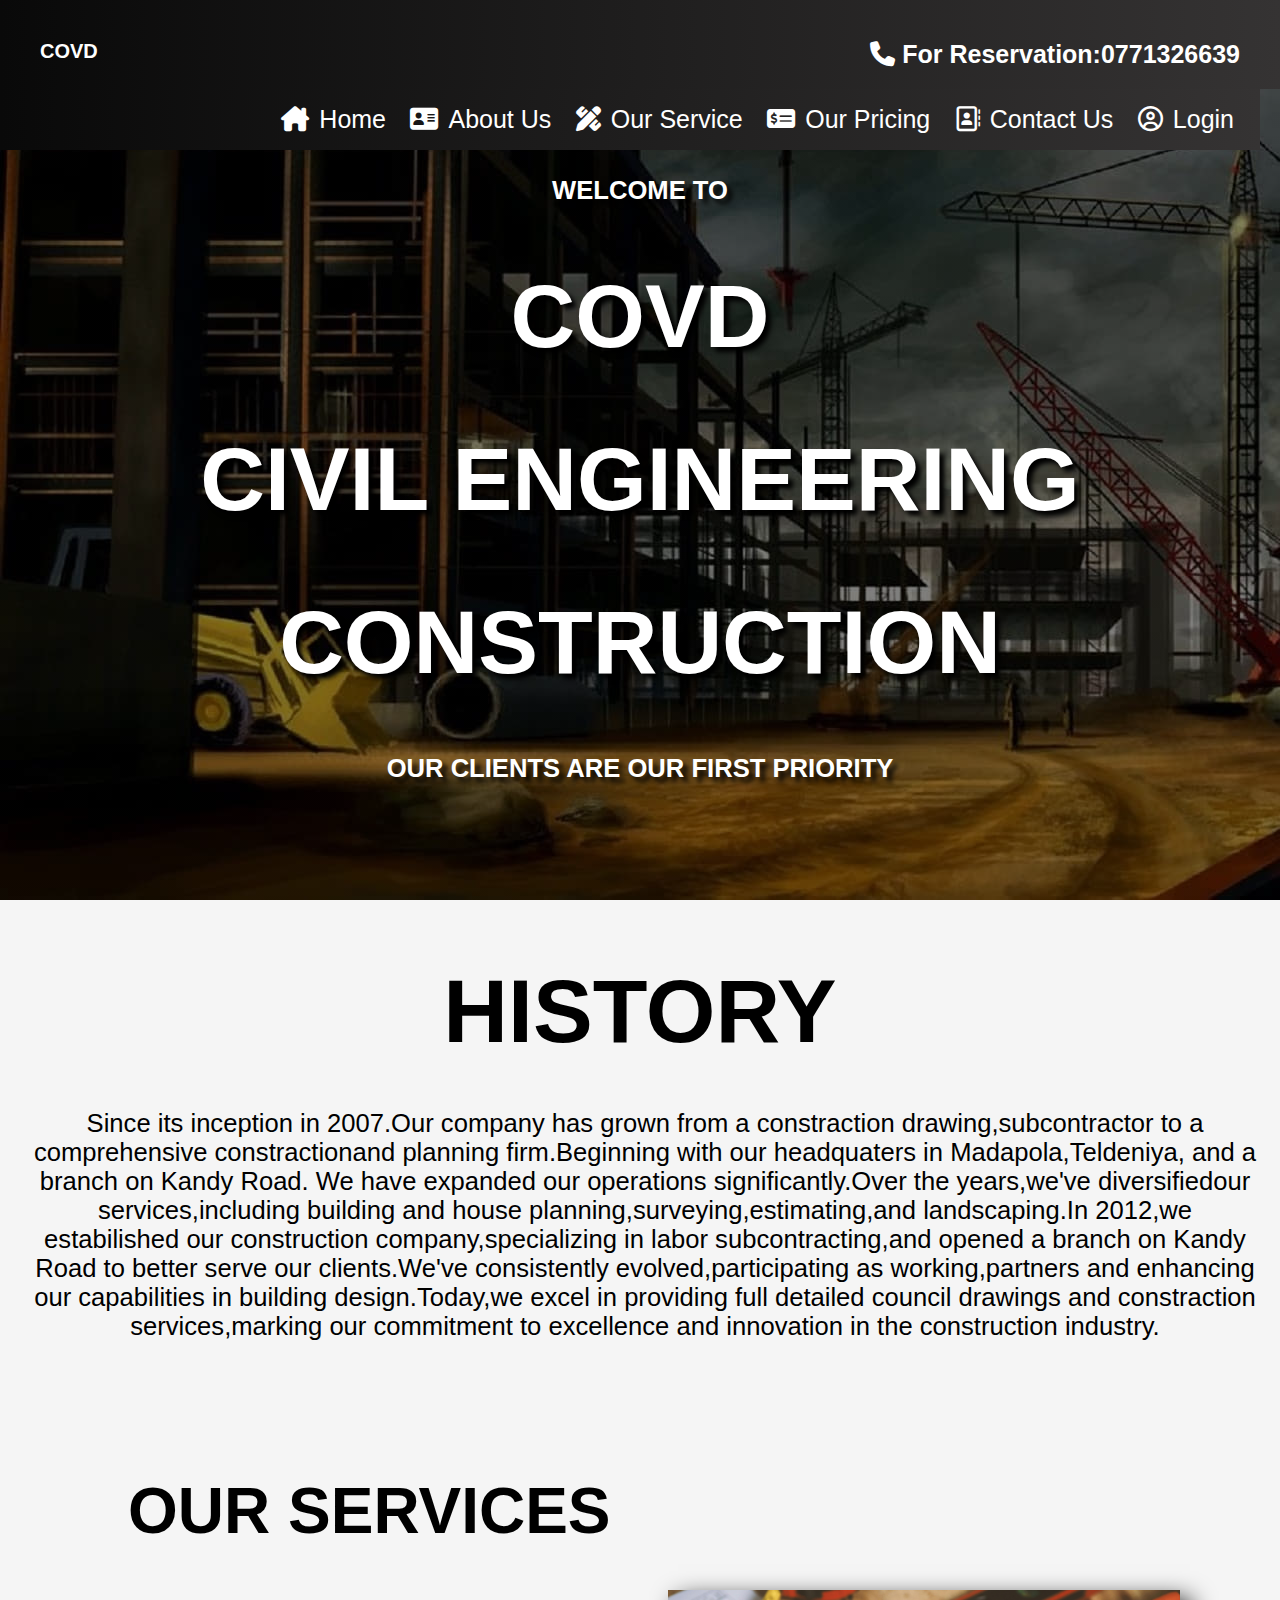
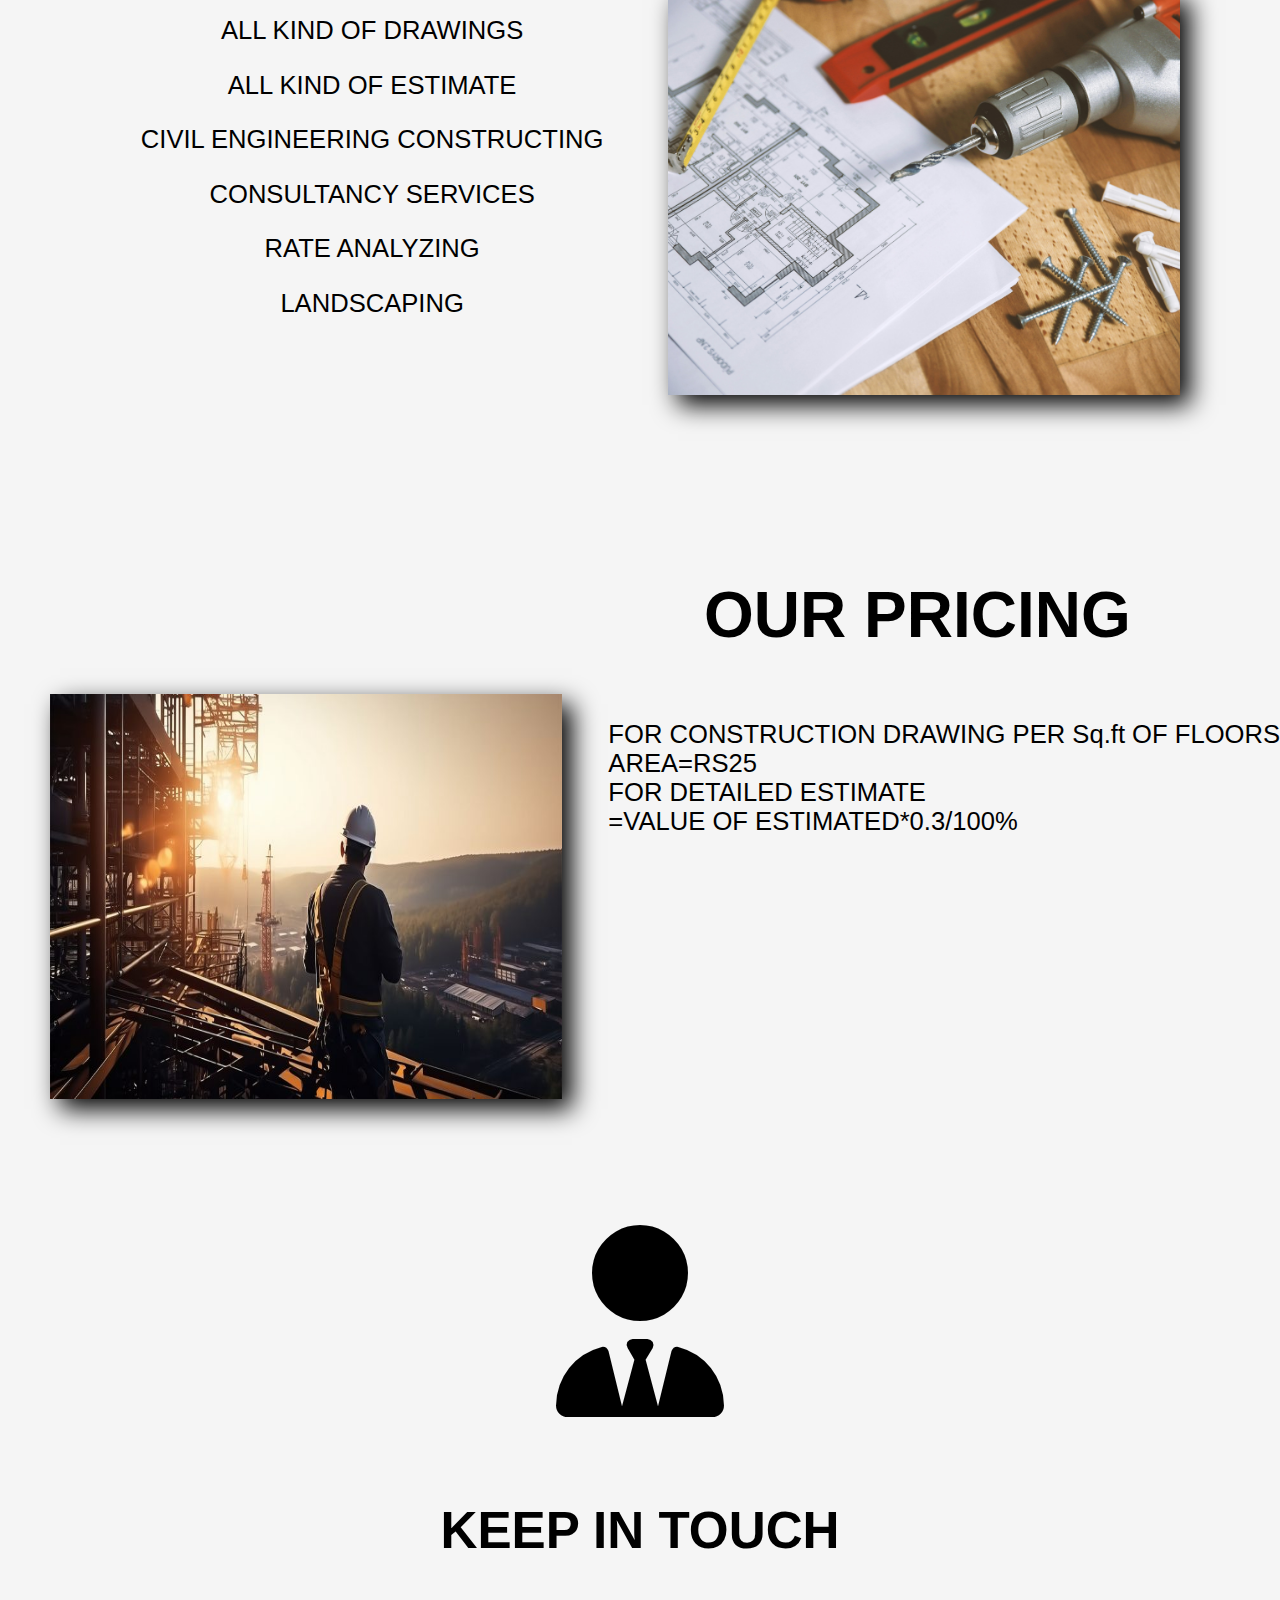
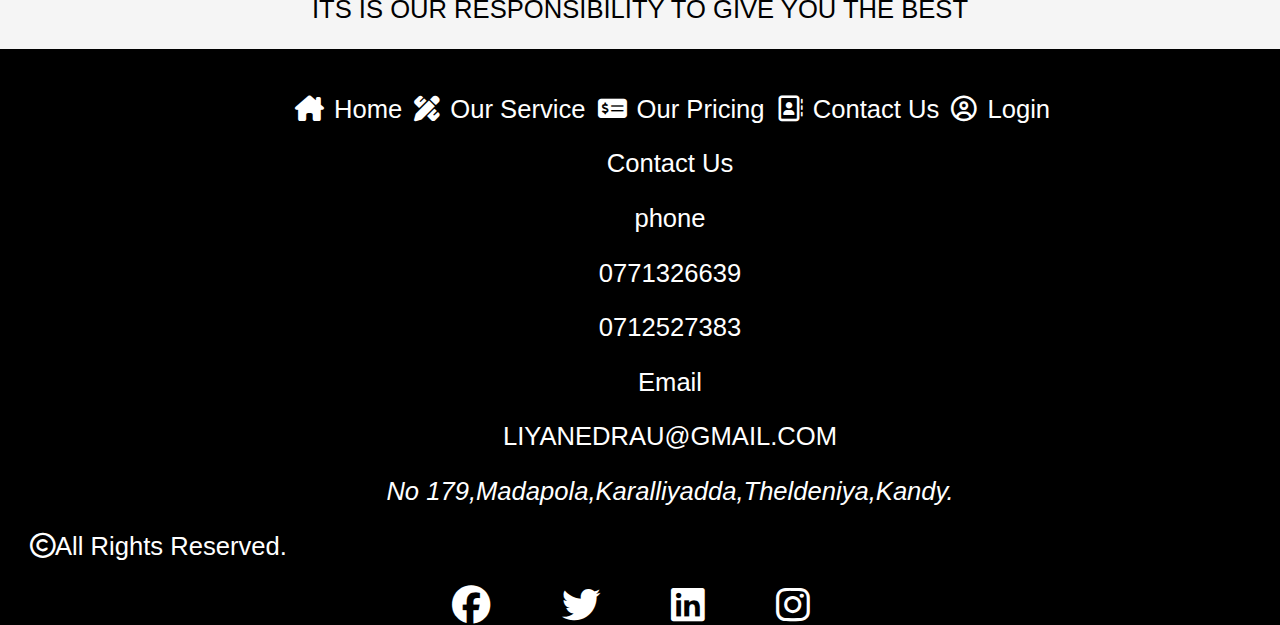
==== Web/index.html @ fdae74a0 "first commit" ====
<!DOCTYPE html>
<html lang="en">
  <head>
    <meta charset="UTF-8" />
    <meta name="viewport" content="width=device-width, initial-scale=1.0" />
    <title>COVD</title>
    <!-- External style sheet link -->
    <link rel="stylesheet" href="style.css" />
    <!-- Icons link import -->
    <link
      rel="stylesheet"
      href="https://cdnjs.cloudflare.com/ajax/libs/font-awesome/6.5.1/css/all.min.css"
    />
  </head>
  <body>
    <div class="landing" id="home">
      <div class="logo">
        <div id="companyname">COVD</div>
        <div id="res">
          <i class="fa-solid fa-phone"></i>
          For Reservation:0771326639
        </div>
      </div>
      <nav id="nav1">
        <a href="#home"><i class="fa-solid fa-house-chimney"></i>Home</a>
        <a href="#historyheading"><i class="fa-solid fa-address-card"></i>About Us</a>
        <a href="#services"><i class="fa-solid fa-pen-ruler"></i>Our Service</a>
        <a href="#price1"><i class="fa-solid fa-money-check-dollar"></i>Our Pricing</a>
        <a href="#contact"><i class="fa-regular fa-address-book"></i>Contact Us</a>
        <a href=""><i class="fa-regular fa-circle-user"></i>Login</a>
      </nav>
      <div class="heading" id="heading">
        <h3 class="heading3">WELCOME TO</h3>
        <h1 class="heading2">COVD</h1>
        <h1 class="heading2">CIVIL ENGINEERING</h1>
        <h1 class="heading2">CONSTRUCTION</h1>
        <h3 class="heading3">OUR CLIENTS ARE OUR FIRST PRIORITY</h3>
      </div>
    </div>
    <div class="body1" id="body1">
      <div id="history">
        <h1 id="historyheading">HISTORY</h1>
        <p id="para1">
          Since its inception in 2007.Our company has grown from a constraction drawing,subcontractor to a comprehensive constractionand planning firm.Beginning with our headquaters in Madapola,Teldeniya, and a branch on Kandy Road. We have expanded our operations significantly.Over the years,we've diversifiedour services,including building and house planning,surveying,estimating,and landscaping.In 2012,we estabilished our construction company,specializing in labor subcontracting,and opened a branch on Kandy Road to better serve our clients.We've consistently evolved,participating as working,partners and enhancing our capabilities in building design.Today,we excel in providing full detailed council drawings and constraction services,marking our commitment to excellence and innovation in the construction industry. 
        </p>
      </div>
      <div id="services" class="services">
        <div id="tag">
          <h1 id="serheading">OUR SERVICES</h1>
          <div id="list">
            <p>ALL KIND OF DRAWINGS</p>
            <p>ALL KIND OF ESTIMATE</p>
            <p>CIVIL ENGINEERING CONSTRUCTING</p>
            <p>CONSULTANCY SERVICES</p>
            <p>RATE ANALYZING</p>
            <p>LANDSCAPING</p>
          </div>
        </div>
        <div class="img"></div>
      </div>
      <div class="price1" id="price1">
        <div id="price">
          <h1 id="prheading">OUR PRICING</h1>
          <p>
            FOR CONSTRUCTION DRAWING PER Sq.ft OF FLOORS <br />AREA=RS25 <br />
            FOR DETAILED ESTIMATE <br />
            =VALUE OF ESTIMATED*0.3/100%
          </p>
        </div>

        <div class="pimg"></div>
      </div>
      <div class="touch" id="touch">
        <p id="ulogo"><i class="fa-solid fa-user-tie"></i></p>
        <h1 id="theading">KEEP IN TOUCH</h1>
        <p>ITS IS OUR RESPONSIBILITY TO GIVE YOU THE BEST</p>
      </div>
    </div>

    <footer class="foot" >
      <div class="fcont" id="contact">
        <p>
          <a href="#home"><i class="fa-solid fa-house-chimney"></i>Home</a>
          <a href="#services"><i class="fa-solid fa-pen-ruler"></i>Our Service</a>
          <a href="#price1"><i class="fa-solid fa-money-check-dollar"></i>Our Pricing</a>
          <a href="#contact"><i class="fa-regular fa-address-book"></i>Contact Us</a>
          <a href=""><i class="fa-regular fa-circle-user"></i>Login</a>
        </p>
        <p>Contact Us</p>
        <p>phone</p>
        <p>0771326639</p>
        <p>0712527383</p>
        <p>Email</p>
        <p>LIYANEDRAU@GMAIL.COM</p>
        <address>No 179,Madapola,Karalliyadda,Theldeniya,Kandy.</address>
      </div>
      <p><i class="fa-regular fa-copyright"></i>All Rights Reserved.</p>
      <div class="social" id="social">
        <a href=""><i class="fa-brands fa-facebook"></i></a>
        <a href=""><i class="fa-brands fa-twitter"></i></a>
        <a href=""><i class="fa-brands fa-linkedin"></i></a>
        <a href=""><i class="fa-brands fa-instagram"></i></a>
      </div>
    </footer>
  </body>
  
</html>
---- Web/style.css ----
:root{
    --whitesmoke:whitesmoke;
    --white:white;
    --black:black;
    --yellow:#FFC54D;
    --green:#53BF9D;
    --red:crimson;
    --gradiant:linear-gradient(to right,rgb(9, 9, 9),rgb(53, 51, 51));
}
html{
    /*scroll the window smoothly to bottom*/
    scroll-behavior: smooth;
}
body{
    
    padding: 0;
    margin: 0;
    border: 0;
    font-family: "Open sans", sans-serif;
    color: var(--black);
    background:var(--whitesmoke);
    overflow-x:hidden ;
}
.logo{
    color: var(--white);
    display: flex;
    flex-wrap: wrap;
    padding: 1em;
    font-size: 20px;
    font-weight: bolder;
    background: var(--gradiant);
}
#res{
    text-align: right;
    font-size: 25px;
    flex:1;
}
#companyname{
    flex:1;
}
.landing nav a{
    text-decoration: none;
    color: var(--white);
    padding: 10px;
    font-size: 25px;
}
.landing{
    background-image: linear-gradient(rgb(0,0,0,0.5),rgb(0,0,0,0.5)),url(Image/construction-background-03659pnre0vs29gf.jpg);
    background-size: cover;
    height: 100vh;
    width: 100vw;
}
#nav1{
    text-align: right;
    background: var(--gradiant);
    padding: 1em;
    margin-right: 20px;
}
#nav1 a i{
    margin-right: 10px;
}
#companyname{
    margin-left: 20px;
    margin-top: 20px;
}
#res{
    margin-right: 20px;
    margin-top: 20px;
}
.landing nav a:hover{
    color: var(--yellow);
}
.heading{
    text-align: center;
    text-shadow: 5px 5px 5px var(--black);
    color:var(--white);
    
}
#heading .heading2{
    font-size: 7vw;
}
#heading .heading3{
    font-size: 2vw;
}
#historyheading{
    text-align: center;
    font-size: 7vw;
    padding: 0;
    margin-bottom: 0;
}
#history p{
    text-align: center;
    padding: 20px;
    padding-bottom: 10vh;
    font-size: 2vw;
    margin-left: 10px;
}
#list{
    font-size: 2vw;
    text-align: center;
    text-decoration: none;
    font-weight: normal;
    float: left;
}
#serheading{
    position: relative;
    left: 10vw;
    font-size: 5vw;
}
#list{
    position: relative;
    left:11vw;
}
.img{
    position: relative;
    background-image: url(Image/pexels-jeshootscom-834892.jpg);
    background-size: cover;
    background-position: center;
    height: 45vh;
    width: 40vw;
    float:right;
    margin-right: 100px;
  /*border: 2px solid var(--black);*/
    box-shadow: var(--black) 10px 10px 24px;
    
}
.price1{
    margin-top: 70vh;
}
#prheading{
    position: relative;
    left: 55vw;
    font-size: 5vw;
}
#price p{
    font-size: 2vw;
    text-decoration: none;
    font-weight: normal;
    float: right;
    padding-left: 100px;
}
.pimg{
    height: 45vh;
    width: 40vw;
    background-image: url(Image/technology-in-construction-image-800x445.jpeg.jpg);
    background-size: 100% 100%;
    box-shadow: var(--black) 10px 10px 24px;
    animation:changeImage 20s infinite;
    margin-left: 50px;
   /* border: 2px solid var(--black);*/
}
.touch{
    text-align: center;
}
.touch h1{
    font-size: 4vw;
}
.touch p{
    font-size: 2vw;
}
#ulogo i{
    font-size: 15vw;
    padding: 50px;
    margin-top: 50px;
}

.foot{
    background-color:black;
    width: 100%;
    height: 100%;
    color: white;
}
.fcont{
    font-size: 2vw;
    text-align: center;
    padding-top: 20px;
}
.foot{
    font-size: 2vw;
    padding-left: 30px;
}
#social{
    color: white;
    margin-left: 28vw;
}
#social a i{
    color: var(--white);
    padding-left: 5vw;
    font-size: 3vw;
}
#contact p a{
    text-decoration: none;
    color: var(--white);
}
#contact p a i{
    margin-right: 10px;
    padding-left: 5px;
}

#contact p a:hover{
    color: var(--red);
   
}
#social a i:hover{
    color: var(--red);
    /* box-shadow: 0 0 15px var(--red); */
    text-shadow: 0 0 20px var(--white);
}
.body1{
    animation: fade linear both;
    animation-timeline: view();
    animation-range: entry 50% cover 25%;
}
.services{
    animation: fade linear both;
    animation-timeline: view();
    animation-range: entry 50% cover 50%;
}
.price1{
    animation: fade linear both;
    animation-timeline: view();
    animation-range: entry 50% cover 50%;
}
.touch{
    animation: fade linear both;
    animation-timeline: view();
    animation-range: entry 50% cover 50%;
}
.foot{
    animation: fade linear both;
    animation-timeline: view();
    animation-range: entry 50% ;
}


@keyframes changeImage{
    0%{
        background-image: url(Image/technology-in-construction-image-800x445.jpeg.jpg);
    }
    25%{
        background-image: url(Image/628268cc7d20506f6307dab83f843b97.jpg);
    }
    50%{
        background-image: url(Image/195869-nomryjdgor-1699964440.jpg);
    }
    75%{
        background-image: url(Image/628268cc7d20506f6307dab83f843b97.jpg);
    }
    100%{
        background-image: url(Image/technology-in-construction-image-800x445.jpeg.jpg);
    }
}
@keyframes fade {
    0%{
        opacity: 0;
    }
    100%{
        opacity: 1;
    }
}
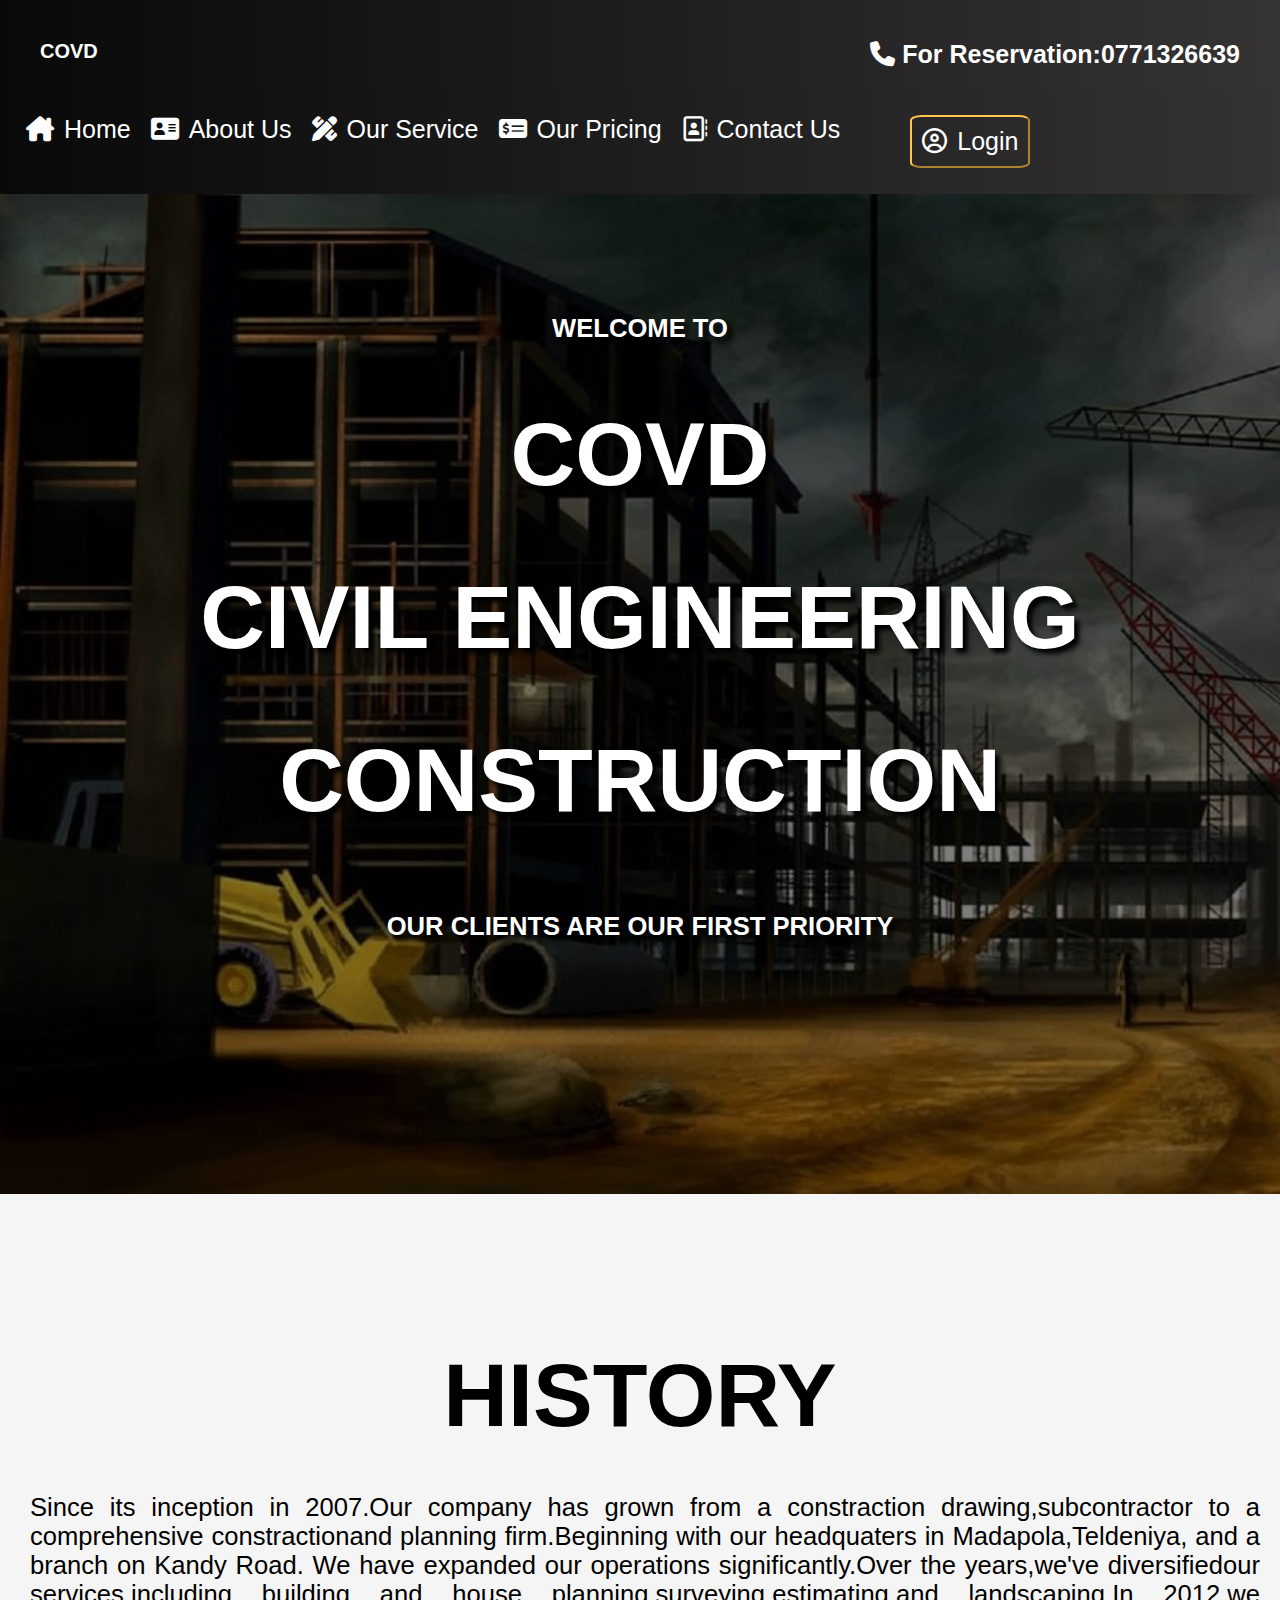
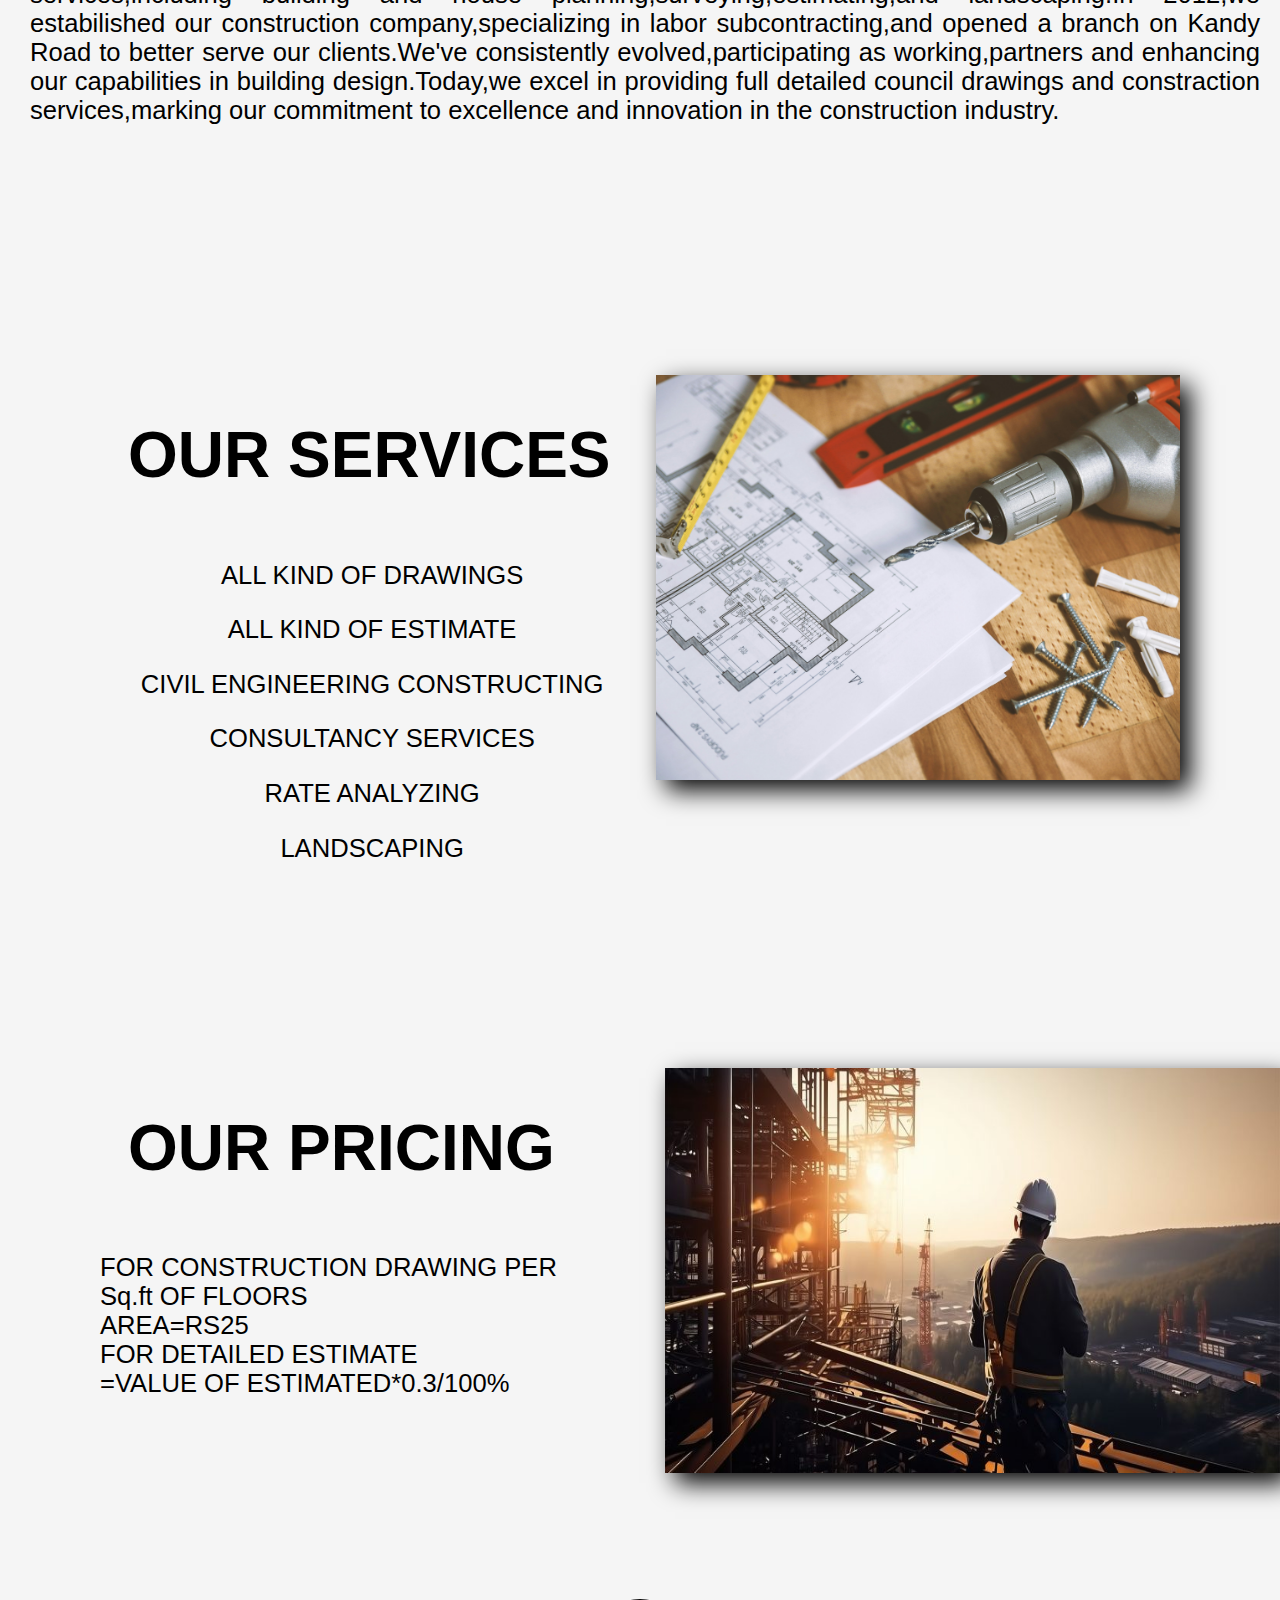
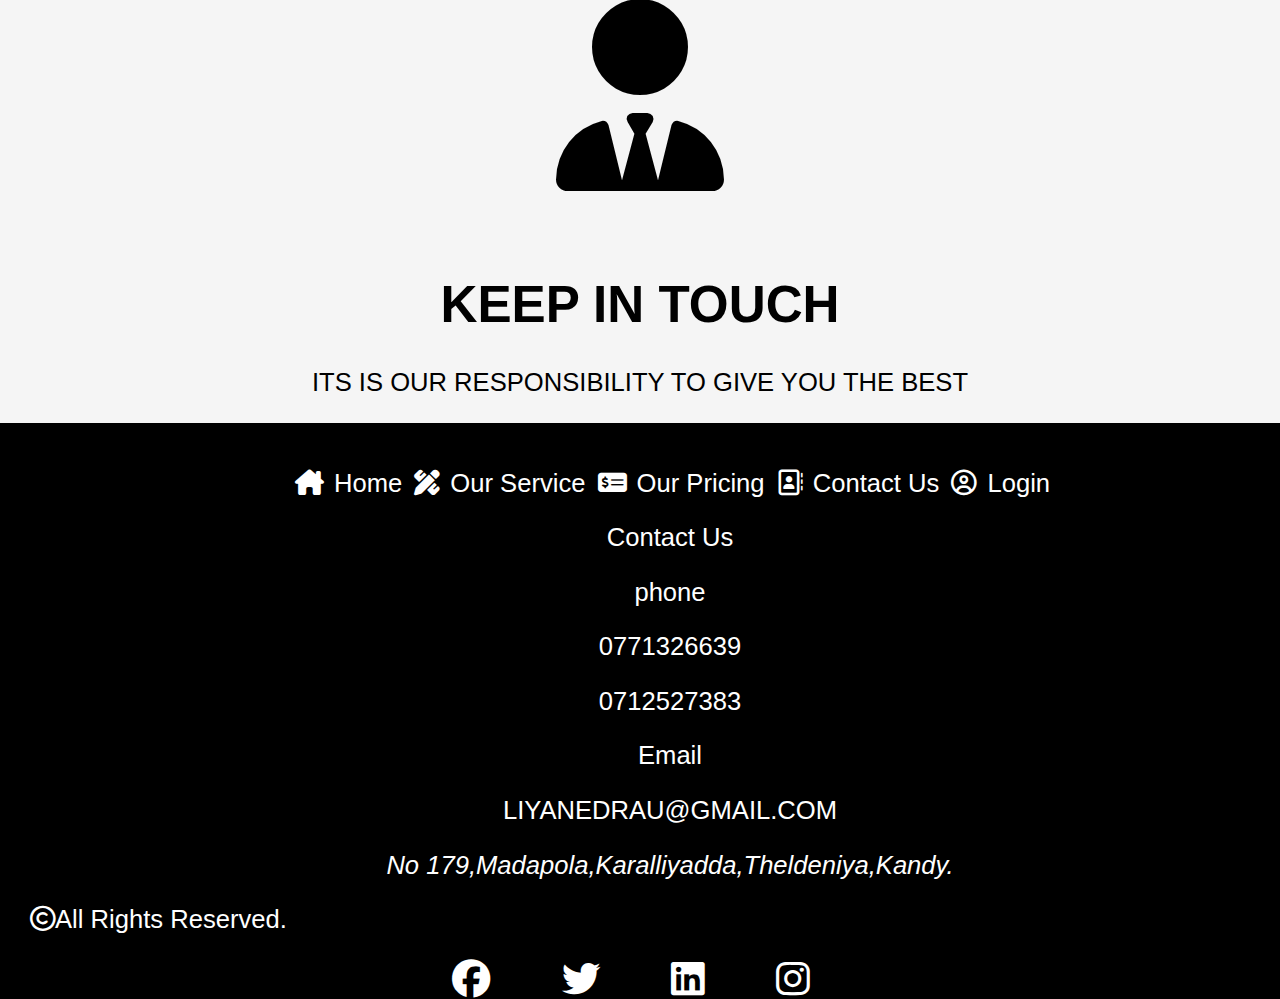
==== commit e7eabaed: "second commit" ====
--- a/Web/index.html
+++ b/Web/index.html
@@ -13,7 +13,7 @@
     />
   </head>
   <body>
-    <div class="landing" id="home">
+    <div class="header">
       <div class="logo">
         <div id="companyname">COVD</div>
         <div id="res">
@@ -23,25 +23,47 @@
       </div>
       <nav id="nav1">
         <a href="#home"><i class="fa-solid fa-house-chimney"></i>Home</a>
-        <a href="#historyheading"><i class="fa-solid fa-address-card"></i>About Us</a>
+        <a href="#history"><i class="fa-solid fa-address-card"></i>About Us</a>
         <a href="#services"><i class="fa-solid fa-pen-ruler"></i>Our Service</a>
-        <a href="#price1"><i class="fa-solid fa-money-check-dollar"></i>Our Pricing</a>
-        <a href="#contact"><i class="fa-regular fa-address-book"></i>Contact Us</a>
-        <a href=""><i class="fa-regular fa-circle-user"></i>Login</a>
+        <a href="#price1"
+          ><i class="fa-solid fa-money-check-dollar"></i>Our Pricing</a
+        >
+        <a href="#contact"
+          ><i class="fa-regular fa-address-book"></i>Contact Us</a
+        >
+        <a href="login.html" id="loginbutton"
+          ><button class="button">
+            <i class="fa-regular fa-circle-user"></i>Login
+          </button></a>
       </nav>
-      <div class="heading" id="heading">
-        <h3 class="heading3">WELCOME TO</h3>
-        <h1 class="heading2">COVD</h1>
-        <h1 class="heading2">CIVIL ENGINEERING</h1>
-        <h1 class="heading2">CONSTRUCTION</h1>
-        <h3 class="heading3">OUR CLIENTS ARE OUR FIRST PRIORITY</h3>
+      </div>
+      <div class="landing" id="home">
+        <div class="heading" id="heading">
+          <h3 class="heading3">WELCOME TO</h3>
+          <h1 class="heading2">COVD</h1>
+          <h1 class="heading2">CIVIL ENGINEERING</h1>
+          <h1 class="heading2">CONSTRUCTION</h1>
+          <h3 class="heading3">OUR CLIENTS ARE OUR FIRST PRIORITY</h3>
+        </div>
       </div>
     </div>
     <div class="body1" id="body1">
       <div id="history">
         <h1 id="historyheading">HISTORY</h1>
         <p id="para1">
-          Since its inception in 2007.Our company has grown from a constraction drawing,subcontractor to a comprehensive constractionand planning firm.Beginning with our headquaters in Madapola,Teldeniya, and a branch on Kandy Road. We have expanded our operations significantly.Over the years,we've diversifiedour services,including building and house planning,surveying,estimating,and landscaping.In 2012,we estabilished our construction company,specializing in labor subcontracting,and opened a branch on Kandy Road to better serve our clients.We've consistently evolved,participating as working,partners and enhancing our capabilities in building design.Today,we excel in providing full detailed council drawings and constraction services,marking our commitment to excellence and innovation in the construction industry. 
+          Since its inception in 2007.Our company has grown from a constraction
+          drawing,subcontractor to a comprehensive constractionand planning
+          firm.Beginning with our headquaters in Madapola,Teldeniya, and a
+          branch on Kandy Road. We have expanded our operations
+          significantly.Over the years,we've diversifiedour services,including
+          building and house planning,surveying,estimating,and landscaping.In
+          2012,we estabilished our construction company,specializing in labor
+          subcontracting,and opened a branch on Kandy Road to better serve our
+          clients.We've consistently evolved,participating as working,partners
+          and enhancing our capabilities in building design.Today,we excel in
+          providing full detailed council drawings and constraction
+          services,marking our commitment to excellence and innovation in the
+          construction industry.
         </p>
       </div>
       <div id="services" class="services">
@@ -58,6 +80,7 @@
         </div>
         <div class="img"></div>
       </div>
+
       <div class="price1" id="price1">
         <div id="price">
           <h1 id="prheading">OUR PRICING</h1>
@@ -67,9 +90,9 @@
             =VALUE OF ESTIMATED*0.3/100%
           </p>
         </div>
+        <div class="pimg" id="pimg"></div>
+      </div>
 
-        <div class="pimg"></div>
-      </div>
       <div class="touch" id="touch">
         <p id="ulogo"><i class="fa-solid fa-user-tie"></i></p>
         <h1 id="theading">KEEP IN TOUCH</h1>
@@ -77,13 +100,19 @@
       </div>
     </div>
 
-    <footer class="foot" >
+    <footer class="foot">
       <div class="fcont" id="contact">
         <p>
           <a href="#home"><i class="fa-solid fa-house-chimney"></i>Home</a>
-          <a href="#services"><i class="fa-solid fa-pen-ruler"></i>Our Service</a>
-          <a href="#price1"><i class="fa-solid fa-money-check-dollar"></i>Our Pricing</a>
-          <a href="#contact"><i class="fa-regular fa-address-book"></i>Contact Us</a>
+          <a href="#services"
+            ><i class="fa-solid fa-pen-ruler"></i>Our Service</a
+          >
+          <a href="#price1"
+            ><i class="fa-solid fa-money-check-dollar"></i>Our Pricing</a
+          >
+          <a href="#contact"
+            ><i class="fa-regular fa-address-book"></i>Contact Us</a
+          >
           <a href=""><i class="fa-regular fa-circle-user"></i>Login</a>
         </p>
         <p>Contact Us</p>
@@ -103,5 +132,4 @@
       </div>
     </footer>
   </body>
-  
 </html>
--- a/Web/style.css
+++ b/Web/style.css
@@ -29,6 +29,13 @@
     font-size: 20px;
     font-weight: bolder;
     background: var(--gradiant);
+    display: flex;
+}
+.header{
+     position: -webkit-sticky;
+    position: sticky; 
+    top: 0px;
+    z-index: 1000;/*display picture and contents under the nav bar*/
 }
 #res{
     text-align: right;
@@ -38,26 +45,50 @@
 #companyname{
     flex:1;
 }
-.landing nav a{
+.heading3{
+    margin-top: 0px;
+}
+#loginbutton{
+    margin-left: 50px;
+    margin-top: 0px;
+    padding-top: 0px;
+}
+#nav1 a{
     text-decoration: none;
     color: var(--white);
     padding: 10px;
     font-size: 25px;
 }
+
 .landing{
     background-image: linear-gradient(rgb(0,0,0,0.5),rgb(0,0,0,0.5)),url(Image/construction-background-03659pnre0vs29gf.jpg);
     background-size: cover;
     height: 100vh;
     width: 100vw;
+    padding-top: 100px;
 }
 #nav1{
-    text-align: right;
     background: var(--gradiant);
     padding: 1em;
     margin-right: 20px;
+    width: 99%;
+    display: flex;
+    flex-wrap: wrap;
+    /* justify-content: flex-end; */
 }
 #nav1 a i{
     margin-right: 10px;
+}
+.button i{
+    margin-right: 10px;
+}
+.button{
+    background-color: var(--gradiant);
+    color: var(--white);
+    padding: 10px;
+    font-size: 25px;
+    border-radius: 10%;
+    border-color: var(--yellow);
 }
 #companyname{
     margin-left: 20px;
@@ -67,8 +98,15 @@
     margin-right: 20px;
     margin-top: 20px;
 }
-.landing nav a:hover{
-    color: var(--yellow);
+#nav1 a:hover{
+    color: var(--green);
+    border-bottom: 1px solid var(--green);
+    transition-duration: .2s;
+    transform: scaleX(.9);
+}
+.button:hover{
+    color: var(--green);
+    border: 1px solid var(--green);
 }
 .heading{
     text-align: center;
@@ -81,6 +119,10 @@
 }
 #heading .heading3{
     font-size: 2vw;
+    padding-top: 20px;
+}
+#history{
+    padding-top: 10vh;
 }
 #historyheading{
     text-align: center;
@@ -89,7 +131,7 @@
     margin-bottom: 0;
 }
 #history p{
-    text-align: center;
+    text-align: justify;
     padding: 20px;
     padding-bottom: 10vh;
     font-size: 2vw;
@@ -101,6 +143,9 @@
     text-decoration: none;
     font-weight: normal;
     float: left;
+}
+#services{
+    padding-top: 15vh;
 }
 #serheading{
     position: relative;
@@ -122,14 +167,13 @@
     margin-right: 100px;
   /*border: 2px solid var(--black);*/
     box-shadow: var(--black) 10px 10px 24px;
-    
 }
 .price1{
     margin-top: 70vh;
 }
 #prheading{
     position: relative;
-    left: 55vw;
+    left: 10vw;
     font-size: 5vw;
 }
 #price p{
@@ -215,11 +259,30 @@
     animation: fade linear both;
     animation-timeline: view();
     animation-range: entry 50% cover 50%;
+    display: flex;
+    flex-wrap: wrap;
+}
+#tag{
+    flex:1;
+}
+.img{
+    flex: 0.8;
 }
 .price1{
     animation: fade linear both;
     animation-timeline: view();
     animation-range: entry 50% cover 50%;
+    margin-top: 0;
+    display: flex;
+    flex-wrap: wrap;
+}
+#price{
+    flex: 1;
+    margin-top: 20vh;
+}
+#pimg{
+    flex:1;
+    margin-top: 20vh;
 }
 .touch{
     animation: fade linear both;
@@ -257,4 +320,35 @@
     100%{
         opacity: 1;
     }
+}
+
+@media screen and (max-width: 810px) {
+    #tag,.img,#pimg,#price{
+        flex: 100%;
+        margin-left: 17vw;
+        margin-top: 2vh;
+        margin-bottom: 10vh;
+        animation: fade linear both;
+        animation-timeline: view();
+        animation-range: entry 50% cover 50%;
+    }
+    #pimg{
+        flex: 100%;
+        margin-left: 5vw;
+        margin-right: 5vw;
+        margin-top: 2vh;
+        margin-bottom: 5vh;
+        animation: fade linear both;
+        animation-timeline: view();
+        animation-range: entry 75% cover 50%;
+    }
+    #price{
+        flex: 100%;
+        margin-left: 0px;
+        padding-left: 0px;
+        margin-right: 20vw;
+    }
+    #price p{
+        padding-left: 0px;
+    }
 }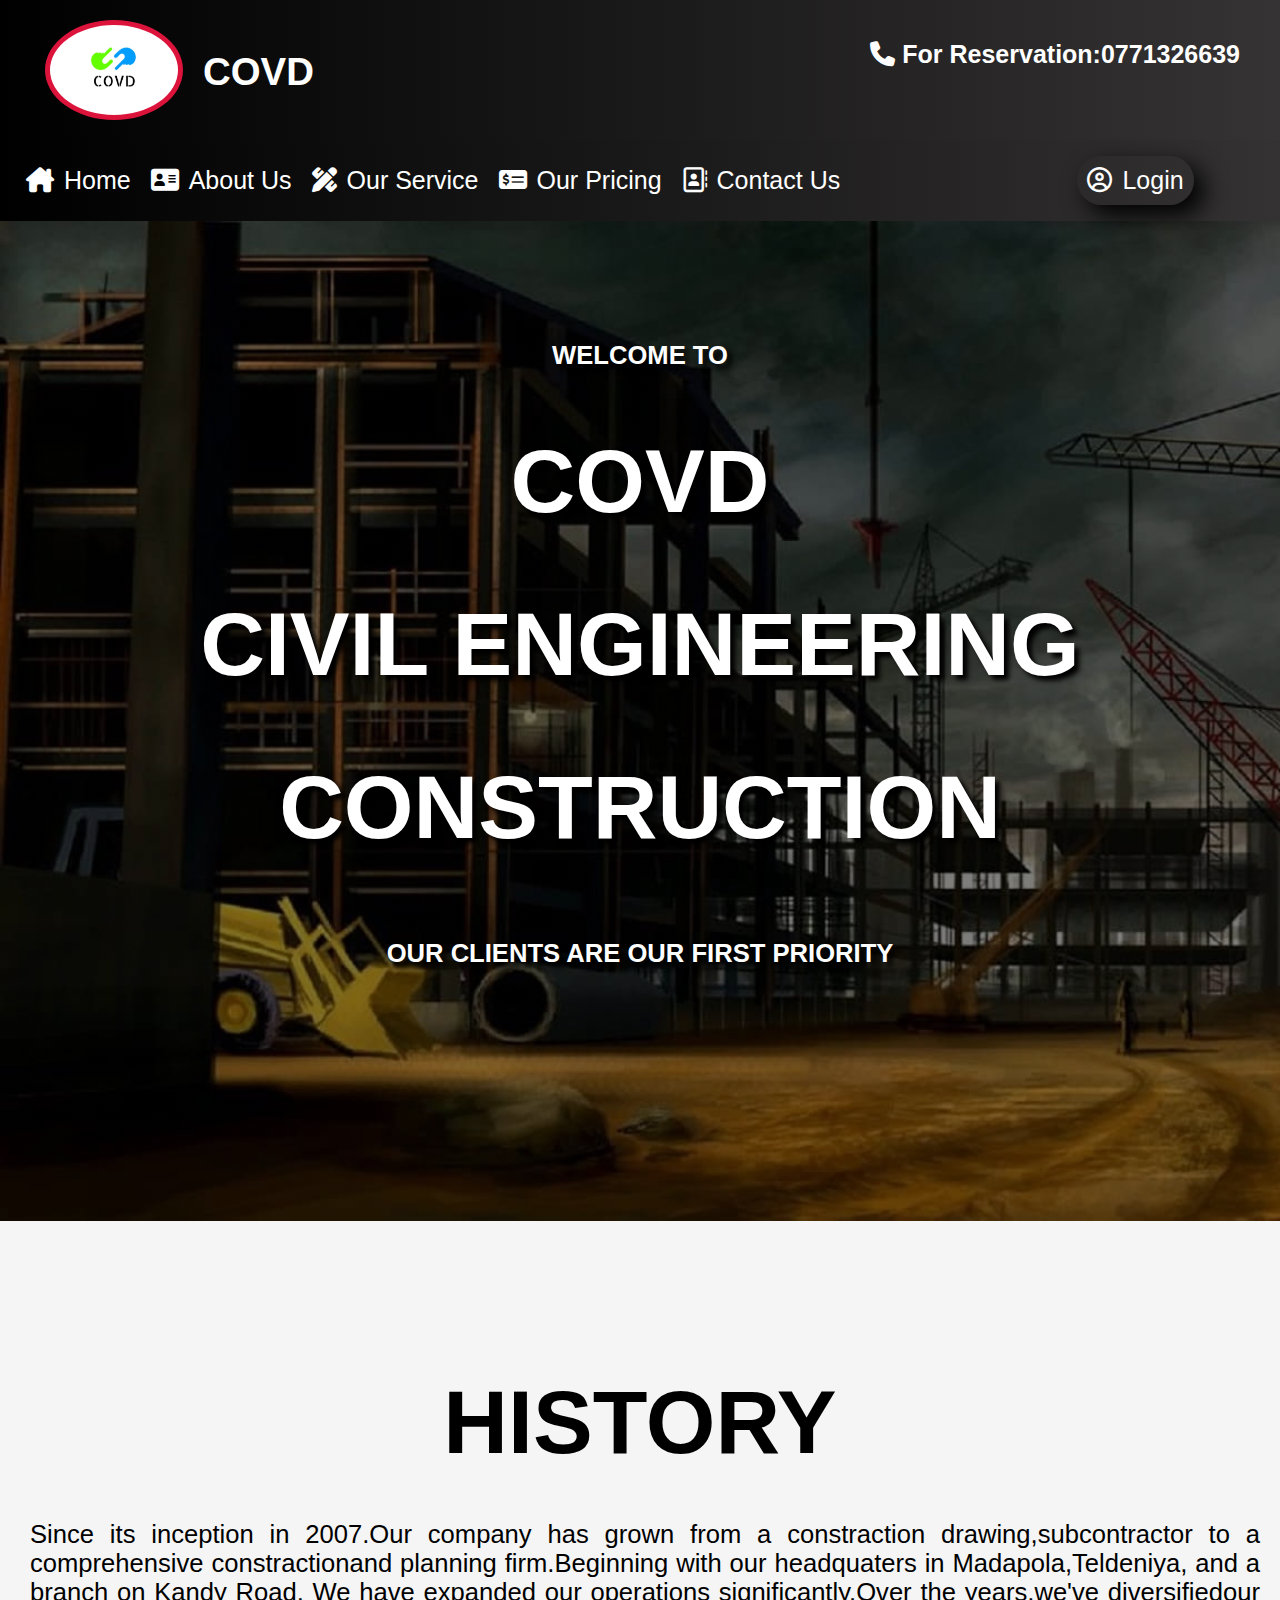
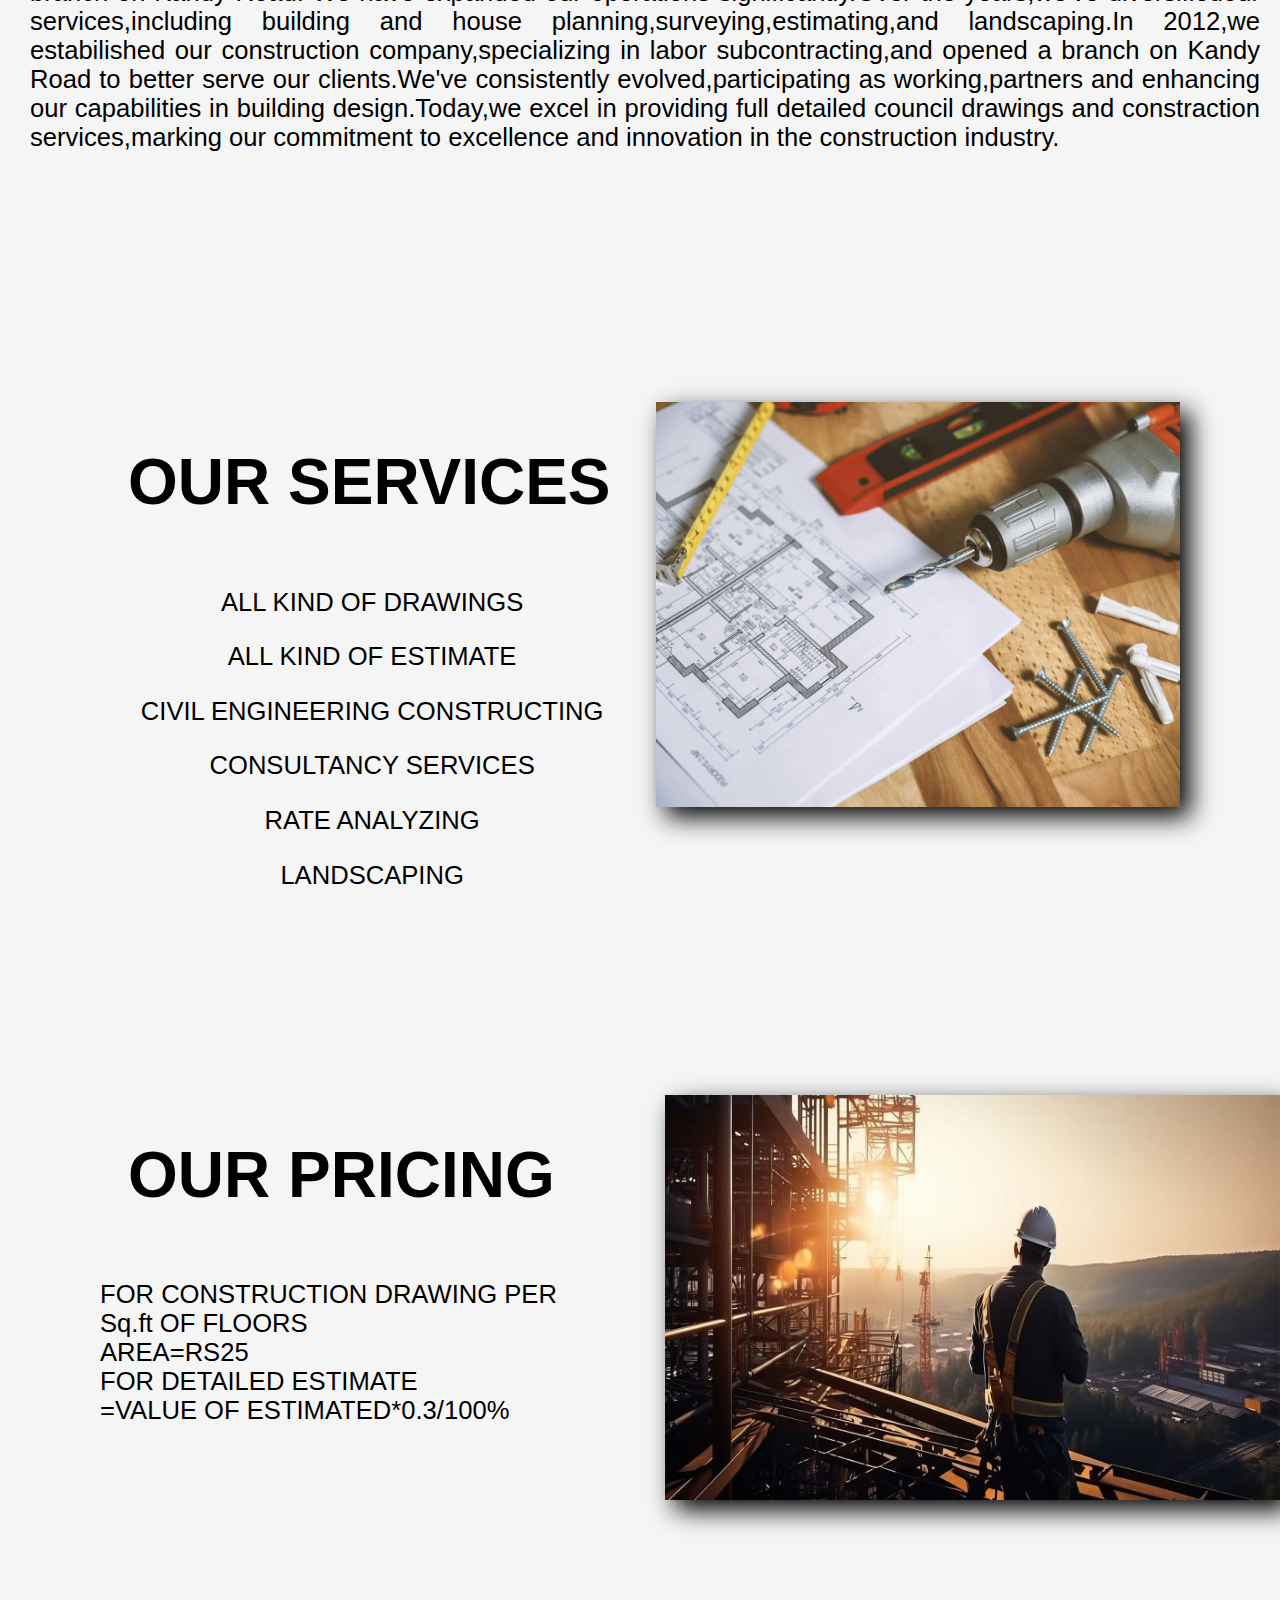
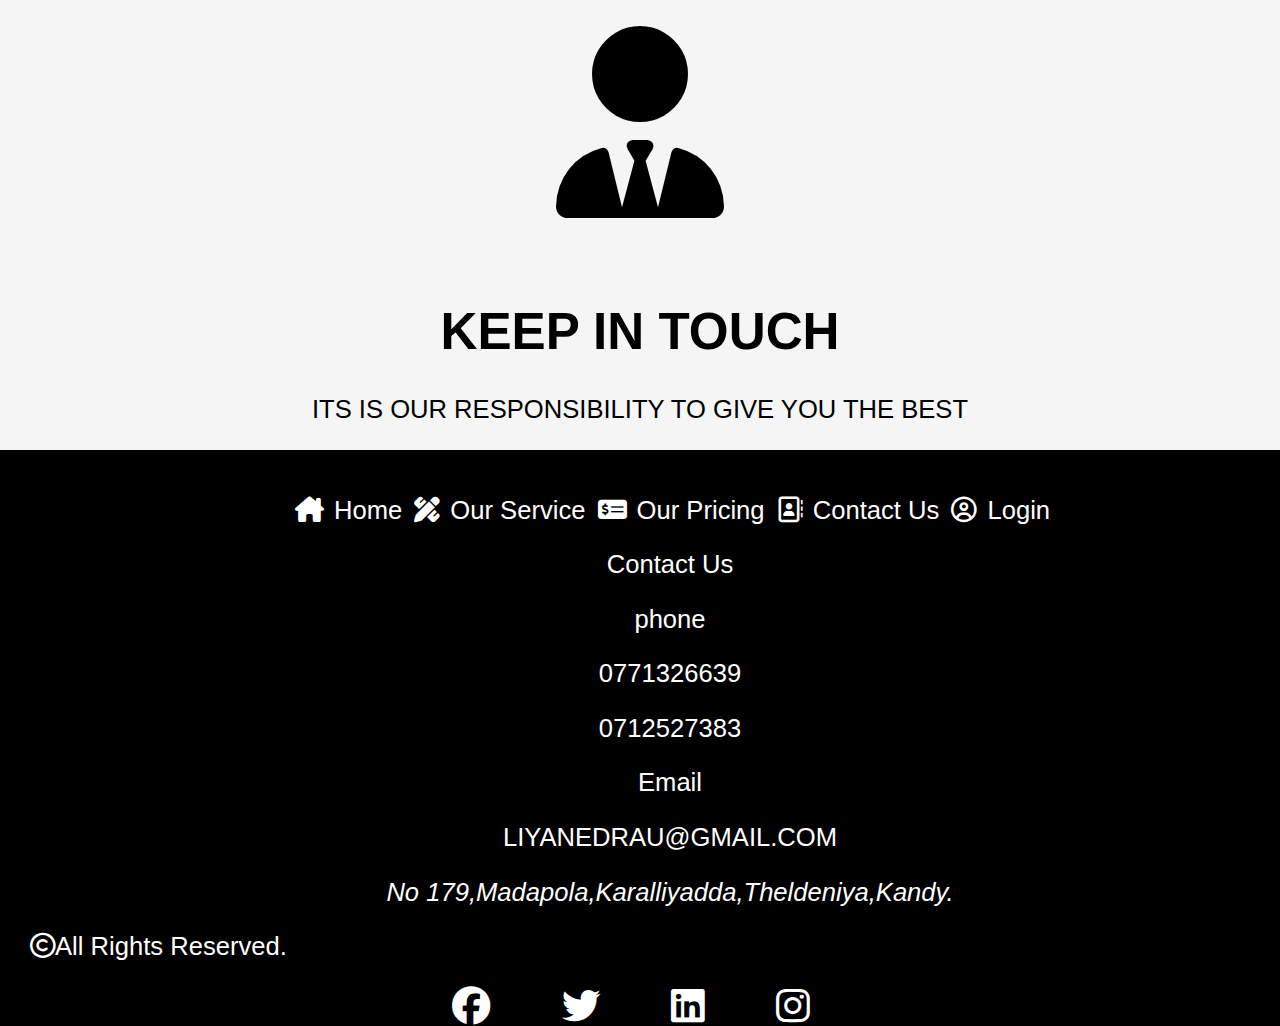
==== commit 4ea75029: "Third commit" ====
--- a/Web/index.html
+++ b/Web/index.html
@@ -12,9 +12,10 @@
       href="https://cdnjs.cloudflare.com/ajax/libs/font-awesome/6.5.1/css/all.min.css"
     />
   </head>
-  <body>
+  <body id="mainbody">
     <div class="header">
       <div class="logo">
+        <div id="clogo" class="clogo"></div>
         <div id="companyname">COVD</div>
         <div id="res">
           <i class="fa-solid fa-phone"></i>
@@ -22,7 +23,7 @@
         </div>
       </div>
       <nav id="nav1">
-        <a href="#home"><i class="fa-solid fa-house-chimney"></i>Home</a>
+        <a href="#mainbody"><i class="fa-solid fa-house-chimney"></i>Home</a>
         <a href="#history"><i class="fa-solid fa-address-card"></i>About Us</a>
         <a href="#services"><i class="fa-solid fa-pen-ruler"></i>Our Service</a>
         <a href="#price1"
@@ -31,12 +32,66 @@
         <a href="#contact"
           ><i class="fa-regular fa-address-book"></i>Contact Us</a
         >
-        <a href="login.html" id="loginbutton"
-          ><button class="button">
-            <i class="fa-regular fa-circle-user"></i>Login
-          </button></a>
+        <a href="#loginbtn" id="loginbutton1"><label for="show" class="show-btn" id="loginbtn"><i class="fa-regular fa-circle-user"></i>Login</label></a>
       </nav>
       </div>
+
+
+      <!-- Login form -->
+      <div id="main">
+        <input type="checkbox" id="show">
+        <!-- <label for="show" class="show-btn" id="loginbtn"><i class="fa-regular fa-circle-user"></i>login</label> -->
+        <div class="contain" id="contain">
+          <form action="" class="f" name="Home" id="Home">
+            <div><label for="show" id="closebtn" class="closebtn" title="close"><i class="fa fa-times" aria-hidden="true"></i></label></div>
+            <div id="logincontainer">
+              <h1>Login</h1>
+              <div id="emailcontainer" class="data">
+                  <label for="" id="emaillabel" class="label3">Email</label>
+                  <input type="text" id="emailtext">
+              </div>
+              <div id="passwordcontainer" class="data">
+                  <label for="" id="passwordlabel" class="label3">Passsword</label>
+                  <input type="password" id="passwordtext">
+              </div>
+              <button id="loginbutton">Login</button>
+              <div id="registerlabel" class="llabel">Don't have an Account?<span id="registerspan" onclick="hide()">Sign up</span></div>
+            </div>  
+          </form>
+
+
+          <!-- Register Form -->
+          <form action="" class="registerform" name="registerform" id="registerform">
+            <!-- <div><label for="show" id="closebtn" class="closebtn" title="close"><i class="fa fa-times" aria-hidden="true"></i></label></div> -->
+            <!-- <div><label for="show1" id="closebtn1" class="closebtn1" title="close1" onclick="close1()"><i class="fa fa-times" aria-hidden="true"></i></label></div> -->
+            
+            <div id="registercontainer">
+              <h1>Register</h1>
+              <div id="regemailcontainer" class="regemailcontainer">
+                  <label for="" id="reemaillabel" class="registerlabel">Email</label>
+                  <input type="text" id="reemailtext" class="regtextbox">
+              </div>
+              <div id="Namecontainer" class="Namecontainer">
+                <label for="" id="Namelabel"class="registerlabel">User Name</label>
+                <input type="text" id="Nametext" class="regtextbox" >
+            </div>
+              <div id="repasswordcontainer" class="repasswordcontainer">
+                  <label for="" id="repasswordlabel" class="registerlabel">Passsword</label>
+                  <input type="password" id="repasswordtext" class="regtextbox" >
+              </div>
+              <div id="contactcontainer" class="contactcontainer">
+                <label for="" id="contactlabel"class="registerlabel">Contact number</label>
+                <input type="text" id="contacttext" class="regtextbox">
+            </div>
+              <button id="registerbutton">Register</button>
+            </div>  
+            <div id="loginlabel2">Already have an Account?<span id="loginlabel2" onclick="hide1()">Login</span></div>
+            
+          </form>
+        </div>
+      </div>
+
+      <!-- landing page -->
       <div class="landing" id="home">
         <div class="heading" id="heading">
           <h3 class="heading3">WELCOME TO</h3>
@@ -131,5 +186,52 @@
         <a href=""><i class="fa-brands fa-instagram"></i></a>
       </div>
     </footer>
+
+
+
+
+
+
+
+<script>
+  var x=document.getElementById('registerform');
+  var y=0;
+  
+  var a=document.getElementById('Home');
+  var b=0;
+
+  //  var c=document.getElementById('contain');
+  // var d=0;
+  
+
+  function hide(){
+    if(y==1){
+      x.style.display='block';
+      a.style.display='none';
+      y=0;
+    }else{
+      x.style.display='none';
+      y=1;
+    }
+  }
+
+  function hide1(){
+    if(b==1){
+      a.style.display='block';
+      x.style.display='none';
+      b=0;
+    }else{
+      a.style.display='none';
+      b=1;
+    }
+  }
+
+  // function close1(){
+    
+  // }
+
+  setTimeout("close1",300);
+</script>
+
   </body>
 </html>
--- a/Web/style.css
+++ b/Web/style.css
@@ -5,14 +5,16 @@
     --yellow:#FFC54D;
     --green:#53BF9D;
     --red:crimson;
-    --gradiant:linear-gradient(to right,rgb(9, 9, 9),rgb(53, 51, 51));
+    --gradiant:linear-gradient(to right,rgb(0, 0, 0),rgb(53, 51, 51));
+    --gradiant1:linear-gradient(to right,rgb(105, 104, 104),rgb(53, 51, 51));
 }
 html{
     /*scroll the window smoothly to bottom*/
     scroll-behavior: smooth;
 }
 body{
-    
+    min-width: 600px;
+    max-width: 100%;
     padding: 0;
     margin: 0;
     border: 0;
@@ -21,6 +23,21 @@
     background:var(--whitesmoke);
     overflow-x:hidden ;
 }
+#clogo{
+    padding: 0px;
+    margin: 0px;
+    background: url(Image/Company\ logo.jpg);
+    position: relative;
+    background-size: cover;
+    background-position: center;
+    height: 10vh;
+    width: 10vw;
+    float:left;
+    margin-left: 25px;
+    border: 5px solid var(--red);
+    border-radius: 100%;
+    
+}
 .logo{
     color: var(--white);
     display: flex;
@@ -36,6 +53,7 @@
     position: sticky; 
     top: 0px;
     z-index: 1000;/*display picture and contents under the nav bar*/
+    width: 100%;
 }
 #res{
     text-align: right;
@@ -66,12 +84,13 @@
     height: 100vh;
     width: 100vw;
     padding-top: 100px;
+    min-width: 600px;
 }
 #nav1{
     background: var(--gradiant);
     padding: 1em;
-    margin-right: 20px;
-    width: 99%;
+    /* margin-right: 20px; */
+    width: 100%;
     display: flex;
     flex-wrap: wrap;
     /* justify-content: flex-end; */
@@ -79,20 +98,29 @@
 #nav1 a i{
     margin-right: 10px;
 }
-.button i{
+#loginbutton1 i{
     margin-right: 10px;
 }
-.button{
+#loginbutton1{
     background-color: var(--gradiant);
     color: var(--white);
     padding: 10px;
     font-size: 25px;
     border-radius: 10%;
     border-color: var(--yellow);
+    box-shadow: var(--black) 10px 10px 24px;
+    margin-left: auto;
+    padding-left: 7vw;
+    margin-right: 3vw;
+    border-radius: 50px;
+    margin-right: 8vw;
 }
 #companyname{
     margin-left: 20px;
-    margin-top: 20px;
+    margin-top: 30px;
+    font-weight: bolder;
+    font-size: 3vw;
+    
 }
 #res{
     margin-right: 20px;
@@ -104,7 +132,7 @@
     transition-duration: .2s;
     transform: scaleX(.9);
 }
-.button:hover{
+#loginbutton1:hover{
     color: var(--green);
     border: 1px solid var(--green);
 }
@@ -296,6 +324,333 @@
 }
 
 
+
+
+
+
+
+
+
+
+
+
+
+
+
+/* Login form design */
+
+
+.contain{
+    position: absolute;
+    top: 40%;
+    left: 30%;
+    background:var(--gradiant);
+    height: 50vh;
+    width: 40vw;
+    color:white;
+    display: none;
+    border-radius: 40px;
+    border: var(--whitesmoke) solid 2px;
+    transition: .5s;
+    box-shadow: var(--whitesmoke) 0px 0px 10px 5px;
+    /* z-index: 500; */
+}
+
+.show-btn{
+    cursor: pointer;
+}
+#show:checked ~ .contain{
+    /* display: flex; */
+    /* flex-wrap: wrap; */
+    /* position: fixed; */
+    display: block;
+}
+
+input[type="checkbox"]{
+    display: none;
+}
+
+#logincontainer h1{
+    font-size: 4vw;
+    text-align: center;
+    margin-top: 20px;
+}
+.data{
+    font-size: 2vw;
+    padding: 20px;
+    margin: 20px;
+}
+#emailtext,#passwordtext{
+    font-size: 1.8vw;
+    width: 100%;
+    border: none;
+    outline: none;
+    background: transparent;
+    border-bottom: 1px solid var(--whitesmoke);
+    color: var(--white);
+}
+#emailtext:hover,#passwordtext:hover{  
+    border:1px solid aqua;
+    border-radius: 50px;
+}
+.label3{
+    float: left;
+}
+#loginbutton{
+    font-size: 2vw;
+    width: 80%;
+    margin-left: 10%;
+    margin-right: 10%;
+    margin-top: 2%;
+    padding: 10px;
+    height: 5vh;
+    border: none;
+    outline: none;
+    background: rgba(255, 255, 255, .06);
+    border-radius: 50px;
+    color: var(--white);
+    /* text-shadow: 3px 3px 5px whitesmoke; */
+    box-shadow: 3px 3px 5px rgba(227, 227, 235, 0.37);
+    border-left: 1px solid rgb(158, 156, 156);
+    border-top: 1px solid rgb(158, 156, 156);
+    
+}
+#loginbutton:hover{
+    box-shadow: 3px 3px 5px rgba(8, 162, 224, 0.37);
+    border-left: 1px solid rgb(64, 198, 236);
+    border-top: 1px solid rgb(8, 162, 224);
+}
+.closebtn i{
+    color: var(--white);
+    font-size: 40px;
+    padding: 10px;
+    display: flex;
+    justify-content: end;
+    margin-top: 10px;
+    margin-right: 10px;
+}
+#registerlabel{
+    text-align: center;
+    margin-top: 40px;
+    font-size: 1.5vw;
+}
+#registerspan{
+    padding-left: 5px;
+    cursor: pointer;
+}
+
+
+
+
+/* desktop screen size login */
+ @media screen and (min-width:830px) {
+    .contain{
+    position: absolute;
+    top: 30%;
+    left: 30%;
+    background:var(--gradiant);
+    height: 80%;
+     width: 40vw;
+    color:white;
+    display: none;
+    border-radius: 40px;
+    border: var(--whitesmoke) solid 2px;
+    transition: .5s;
+    box-shadow: var(--whitesmoke) 0px 0px 10px 5px;
+    /* z-index: 1000; */
+    }
+} 
+
+/* mobile screen size login */
+ @media screen and (max-width:830px) {
+    .contain{
+        text-align: center;
+        position: absolute;
+        top: 45%;
+        left: 30%;
+        background:var(--gradiant);
+        height: 55%;
+        width: 40vw;
+        color:white;
+        display: none;
+        border-radius: 40px;
+    border: var(--whitesmoke) solid 2px;
+    transition: .5s;
+    box-shadow: var(--whitesmoke) 0px 0px 10px 5px;
+    /* z-index: 1000; */
+    }
+
+    #logincontainer h1{
+        font-size: 4vw;
+        text-align: center;
+        margin-top: 50px;
+    }
+
+    #loginbutton1{
+        font-size: 2vw;
+        width: 80%;
+        margin-left: 10%;
+        margin-right: 10%;
+        margin-top: 2%;
+        padding: 0px;
+        height: 4vh;
+    }
+} 
+
+
+
+
+
+
+
+
+
+
+
+
+
+
+
+
+
+
+
+
+
+
+
+
+/* Register  */
+
+
+
+
+#registercontainer h1{
+    font-size: 4vw;
+    text-align: center;
+    margin-top: 30px;
+    padding: 50px;
+}
+
+#registerbutton{
+    font-size: 2vw;
+    width: 90%;
+    margin-left: 5%;
+    margin-right: 10%;
+    margin-top: 2%;
+    padding: 10px;
+    height: 5vh;
+    border: none;
+    outline: none;
+    background: rgba(255, 255, 255, .06);
+    border-radius: 50px;
+    color: var(--white);
+    /* text-shadow: 3px 3px 5px whitesmoke; */
+    box-shadow: 3px 3px 5px rgba(227, 227, 235, 0.37);
+    border-left: 1px solid rgb(158, 156, 156);
+    border-top: 1px solid rgb(158, 156, 156);
+    
+}
+#registerbutton:hover{
+    box-shadow: 3px 3px 5px rgba(8, 162, 224, 0.37);
+    border-left: 1px solid rgb(64, 198, 236);
+    border-top: 1px solid rgb(8, 162, 224);
+}
+.regtextbox{
+    font-size: 1.8vw;
+    width: 90%;
+    border: none;
+    outline: none;
+    background: transparent;
+    border-bottom: 1px solid var(--whitesmoke);
+    color: var(--white);
+    margin-bottom: 3vh;
+    margin-right:20px;
+    margin-left: 30px;
+}
+
+#registercontainer{
+    margin: 10px;
+}
+
+.registerlabel{
+    font-size: 1.8vw;
+    float: left;
+    margin-left: 40px;
+}
+
+.regtextbox:hover{  
+    border:1px solid aqua;
+    border-radius: 50px;
+}
+.registerform{
+    display: none;
+}
+
+#loginlabel2{
+    text-align: center;
+    margin-top: 15px;
+    font-size: 1.5vw;
+    padding-left: 5px;
+    cursor: pointer;
+}
+
+
+/* mobile screen size register */
+ @media screen and (max-width:830px) {
+
+    #registercontainer h1{
+        font-size: 4vw;
+        text-align: center;margin-top: 30px;
+        padding: 20px;
+    }
+
+    #registerbutton{
+        font-size: 2vw;
+        width: 80%;
+        margin-left: 10%;
+        margin-right: 10%;
+        margin-top: 2%;
+        padding: 0px;
+        height: 4vh;
+    }
+} 
+
+
+
+
+
+
+
+
+
+
+
+
+
+
+
+
+
+
+
+
+
+
+
+
+
+
+
+
+
+
+
+
+
+
+
+
 @keyframes changeImage{
     0%{
         background-image: url(Image/technology-in-construction-image-800x445.jpeg.jpg);
@@ -351,4 +706,7 @@
     #price p{
         padding-left: 0px;
     }
+    #loginbutton1{
+        margin-right: 50px;
+    }
 }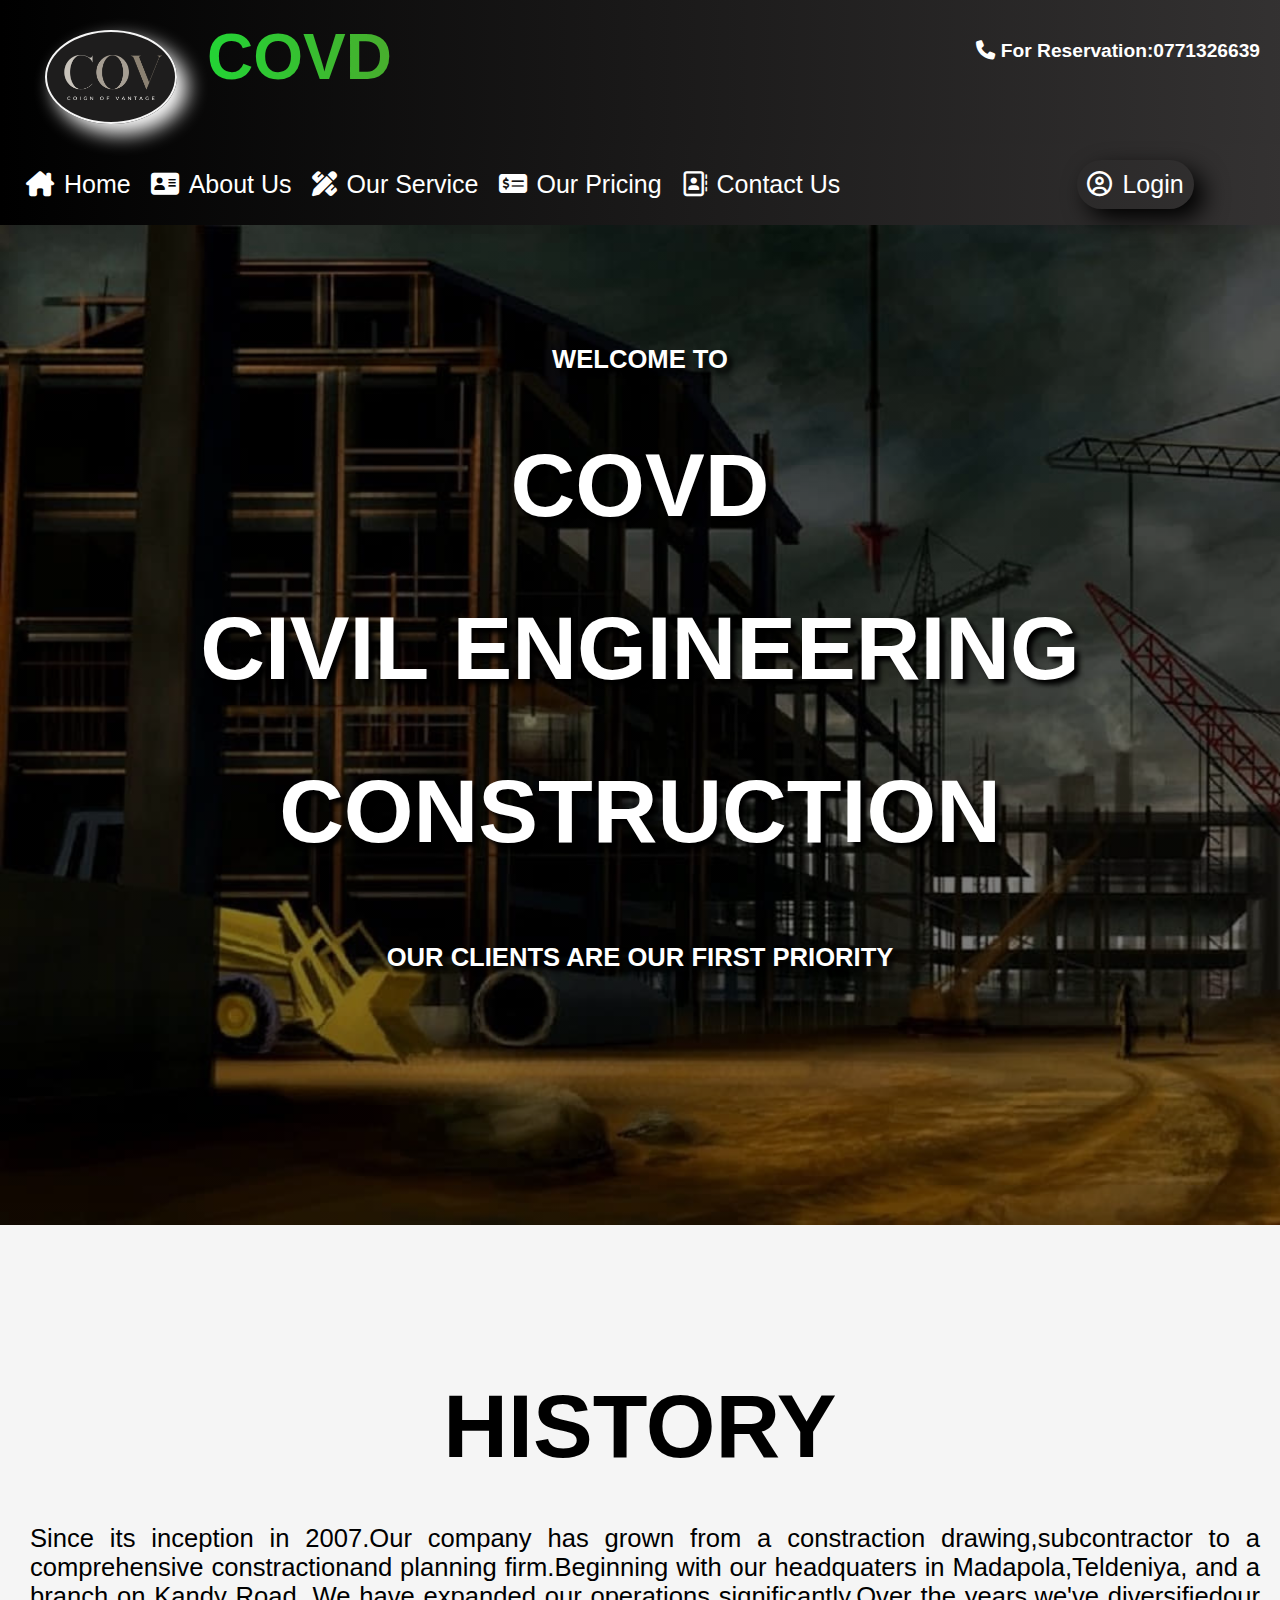
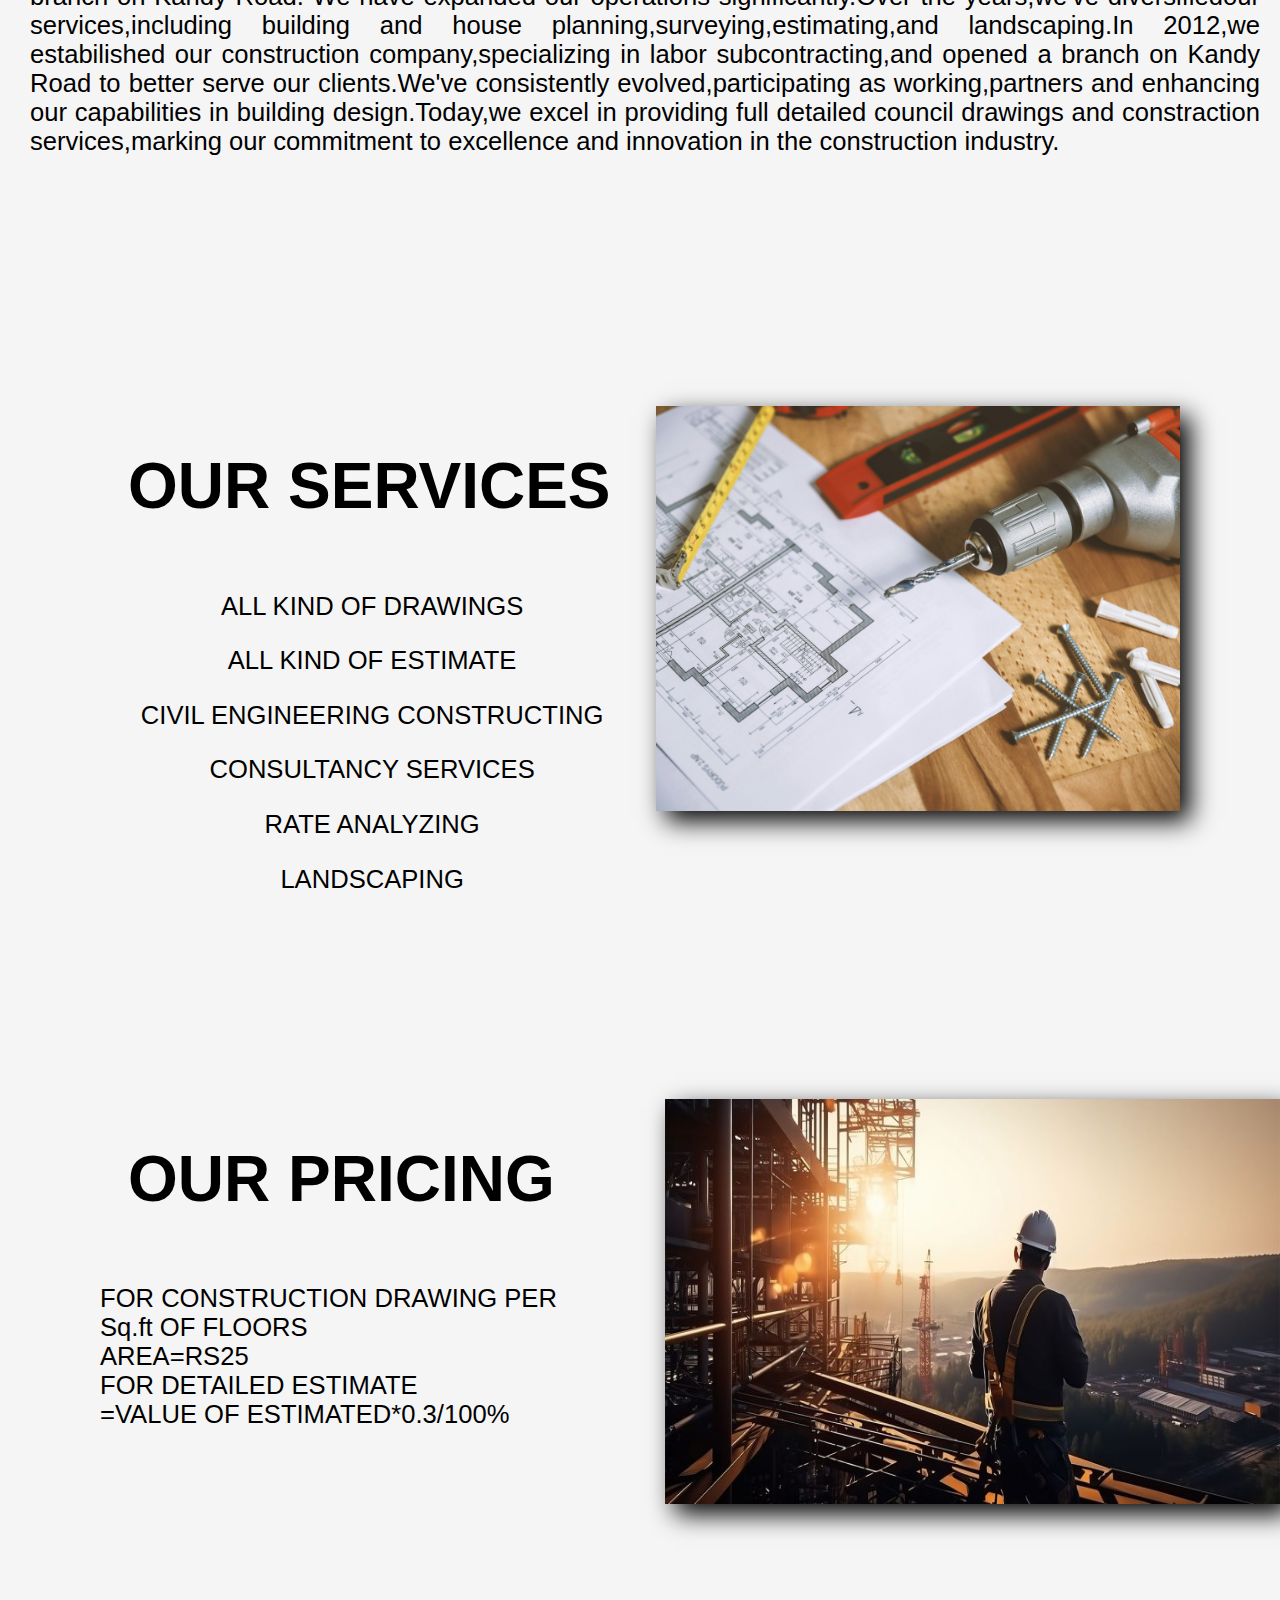
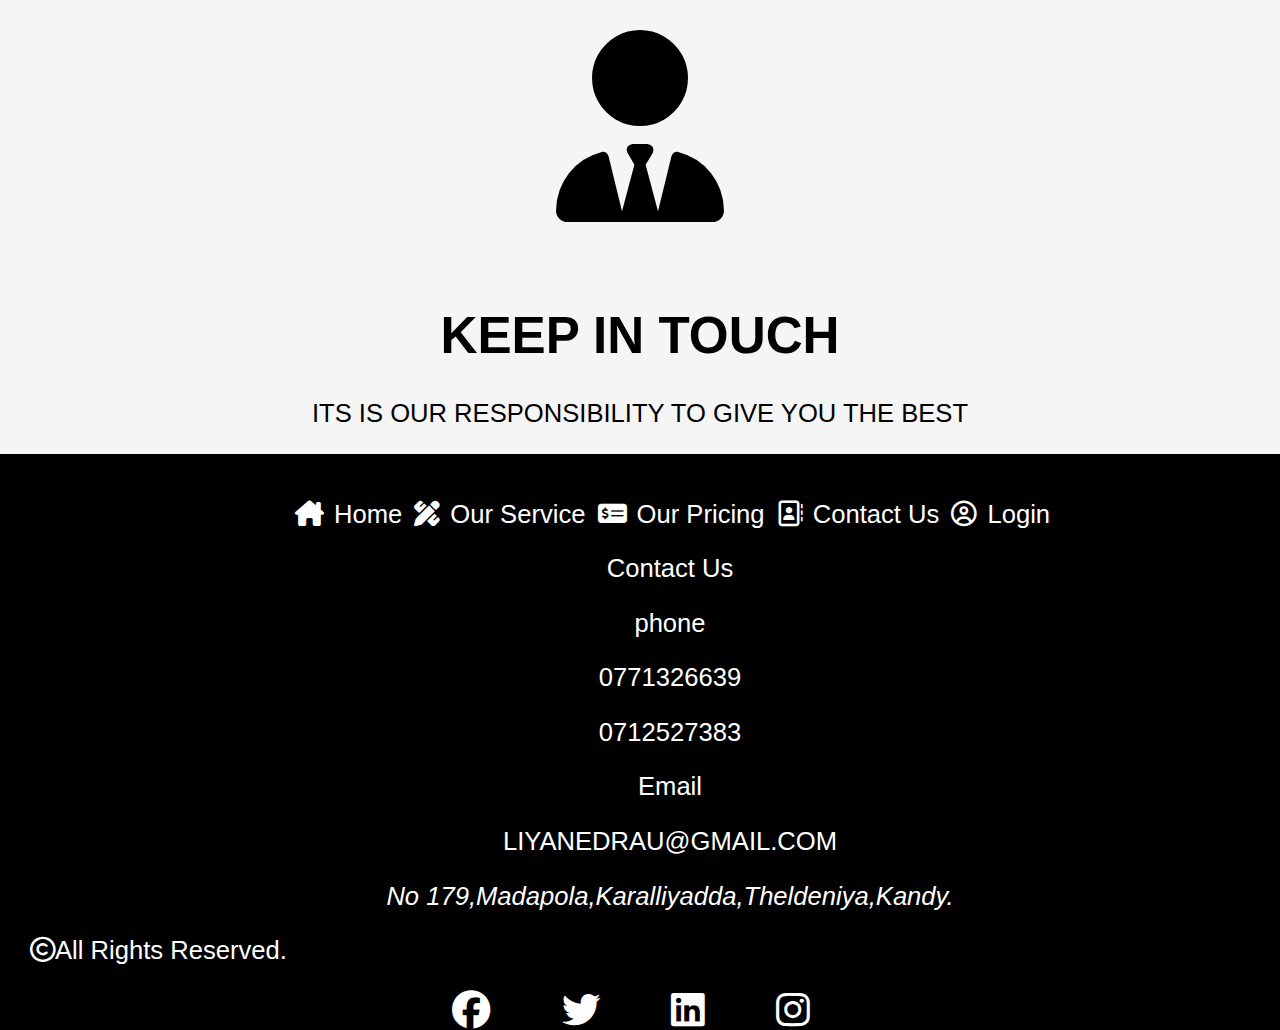
==== commit e939b878: "fourth commit" ====
--- a/Web/index.html
+++ b/Web/index.html
@@ -47,11 +47,11 @@
             <div id="logincontainer">
               <h1>Login</h1>
               <div id="emailcontainer" class="data">
-                  <label for="" id="emaillabel" class="label3">Email</label>
+                  <label for="" id="emaillabel" class="label3"><i class="fa-solid fa-envelope"></i>Email</label>
                   <input type="text" id="emailtext">
               </div>
               <div id="passwordcontainer" class="data">
-                  <label for="" id="passwordlabel" class="label3">Passsword</label>
+                  <label for="" id="passwordlabel" class="label3"><i class="fa-solid fa-lock"></i>Passsword</label>
                   <input type="password" id="passwordtext">
               </div>
               <button id="loginbutton">Login</button>
@@ -68,19 +68,19 @@
             <div id="registercontainer">
               <h1>Register</h1>
               <div id="regemailcontainer" class="regemailcontainer">
-                  <label for="" id="reemaillabel" class="registerlabel">Email</label>
+                  <label for="" id="reemaillabel" class="registerlabel"><i class="fa-solid fa-envelope"></i>Email</label>
                   <input type="text" id="reemailtext" class="regtextbox">
               </div>
               <div id="Namecontainer" class="Namecontainer">
-                <label for="" id="Namelabel"class="registerlabel">User Name</label>
+                <label for="" id="Namelabel"class="registerlabel"><i class="fa-solid fa-user"></i>User Name</label>
                 <input type="text" id="Nametext" class="regtextbox" >
             </div>
               <div id="repasswordcontainer" class="repasswordcontainer">
-                  <label for="" id="repasswordlabel" class="registerlabel">Passsword</label>
+                  <label for="" id="repasswordlabel" class="registerlabel"><i class="fa-solid fa-lock"></i>Passsword</label>
                   <input type="password" id="repasswordtext" class="regtextbox" >
               </div>
               <div id="contactcontainer" class="contactcontainer">
-                <label for="" id="contactlabel"class="registerlabel">Contact number</label>
+                <label for="" id="contactlabel"class="registerlabel"><i class="fa-solid fa-mobile-screen"></i>Contact number</label>
                 <input type="text" id="contacttext" class="regtextbox">
             </div>
               <button id="registerbutton">Register</button>
@@ -158,7 +158,7 @@
     <footer class="foot">
       <div class="fcont" id="contact">
         <p>
-          <a href="#home"><i class="fa-solid fa-house-chimney"></i>Home</a>
+          <a href="#mainbody"><i class="fa-solid fa-house-chimney"></i>Home</a>
           <a href="#services"
             ><i class="fa-solid fa-pen-ruler"></i>Our Service</a
           >
--- a/Web/style.css
+++ b/Web/style.css
@@ -26,7 +26,7 @@
 #clogo{
     padding: 0px;
     margin: 0px;
-    background: url(Image/Company\ logo.jpg);
+    background: url(Image/company\ logo.png);
     position: relative;
     background-size: cover;
     background-position: center;
@@ -34,9 +34,11 @@
     width: 10vw;
     float:left;
     margin-left: 25px;
-    border: 5px solid var(--red);
+    margin-top: 10px;
+    margin-right: 10px;
+    border: 2px solid var(--whitesmoke);
     border-radius: 100%;
-    
+    box-shadow: var(--white) 10px 10px 20px;
 }
 .logo{
     color: var(--white);
@@ -117,14 +119,16 @@
 }
 #companyname{
     margin-left: 20px;
-    margin-top: 30px;
+    /* margin-top: 10px; */
     font-weight: bolder;
-    font-size: 3vw;
+    font-size: 5vw;
     
 }
 #res{
     margin-right: 20px;
+    padding-right: 20px;
     margin-top: 20px;
+    font-size: 1.5vw;
 }
 #nav1 a:hover{
     color: var(--green);
@@ -217,7 +221,7 @@
     background-image: url(Image/technology-in-construction-image-800x445.jpeg.jpg);
     background-size: 100% 100%;
     box-shadow: var(--black) 10px 10px 24px;
-    animation:changeImage 20s infinite;
+    animation:changeImage 10s infinite;
     margin-left: 50px;
    /* border: 2px solid var(--black);*/
 }
@@ -322,13 +326,58 @@
     animation-timeline: view();
     animation-range: entry 50% ;
 }
-
-
-
-
-
-
-
+#home{
+    width: 100%;
+}
+
+
+
+
+
+/* COVD name animation */
+#companyname{
+    background:linear-gradient(to right,rgb(35, 212, 53),#e20d0d 90%,#ffffff);
+    background-size: 200% auto;
+    -webkit-background-clip: text;
+    -webkit-text-fill-color: transparent;
+    animation: Gradiant 3s linear infinite;
+}
+@keyframes Gradiant{
+    0%{
+        background-position: 0% 75%;
+    }50%{
+        background-position: 100% 50%;
+    }100%{
+        background-position: 0% 70%;
+    }
+}
+
+
+
+
+/* animation register and login */
+@keyframes slidein{
+    0%{
+        transform: translateX(-50%);
+    }50%{
+        transform: translateX(0);
+    }
+}
+
+
+#Home,#contain{
+    animation: slidein 2s;
+}
+@keyframes slidein1{
+    0%{
+        transform: translateX(50%);
+    }50%{
+        transform: translateX(0);
+    }
+}
+#registerform{
+    animation: slidein1 2s;
+}
 
 
 
@@ -374,11 +423,17 @@
     font-size: 4vw;
     text-align: center;
     margin-top: 20px;
+    padding-bottom: 20px;
+    border-bottom: 5px solid var(--whitesmoke);
+    border-radius: 50%;
 }
 .data{
     font-size: 2vw;
     padding: 20px;
     margin: 20px;
+}
+.data i{
+    margin-right: 10px;
 }
 #emailtext,#passwordtext{
     font-size: 1.8vw;
@@ -413,7 +468,6 @@
     box-shadow: 3px 3px 5px rgba(227, 227, 235, 0.37);
     border-left: 1px solid rgb(158, 156, 156);
     border-top: 1px solid rgb(158, 156, 156);
-    
 }
 #loginbutton:hover{
     box-shadow: 3px 3px 5px rgba(8, 162, 224, 0.37);
@@ -459,6 +513,12 @@
     box-shadow: var(--whitesmoke) 0px 0px 10px 5px;
     /* z-index: 1000; */
     }
+    #nav1{
+        width: 100%;
+    }
+    .logo{
+        width: 100%;
+    }
 } 
 
 /* mobile screen size login */
@@ -469,7 +529,7 @@
         top: 45%;
         left: 30%;
         background:var(--gradiant);
-        height: 55%;
+        height: 60%;
         width: 40vw;
         color:white;
         display: none;
@@ -490,10 +550,24 @@
         font-size: 2vw;
         width: 80%;
         margin-left: 10%;
-        margin-right: 10%;
+        margin-right: 5%;
         margin-top: 2%;
         padding: 0px;
         height: 4vh;
+    }
+    #companyname{
+        margin-left: 20px;
+        margin-top: 20px;
+        font-weight: bolder;
+        font-size: 5vw;
+        
+    }
+    
+    #nav1{
+        width: 100%;
+    }
+    .logo{
+        width: 100%;
     }
 } 
 
@@ -530,6 +604,11 @@
     text-align: center;
     margin-top: 30px;
     padding: 50px;
+    border-bottom: 5px solid var(--whitesmoke);
+    border-radius: 50%;
+}
+#registercontainer i{
+    margin-right: 10px;
 }
 
 #registerbutton{
@@ -647,10 +726,7 @@
 
 
 
-
-
-
-
+/* Image slider animation */
 @keyframes changeImage{
     0%{
         background-image: url(Image/technology-in-construction-image-800x445.jpeg.jpg);
@@ -668,6 +744,7 @@
         background-image: url(Image/technology-in-construction-image-800x445.jpeg.jpg);
     }
 }
+/* website scroll fade */
 @keyframes fade {
     0%{
         opacity: 0;
@@ -677,6 +754,7 @@
     }
 }
 
+/* mobile screen */
 @media screen and (max-width: 810px) {
     #tag,.img,#pimg,#price{
         flex: 100%;
@@ -709,4 +787,16 @@
     #loginbutton1{
         margin-right: 50px;
     }
+    #body1{
+        width: 100%;
+    }
+    .header{
+        width: 100%;
+    }
+    #nav1{
+        width: 100%;
+    }
+    .logo{
+        width: 100%;
+    }
 }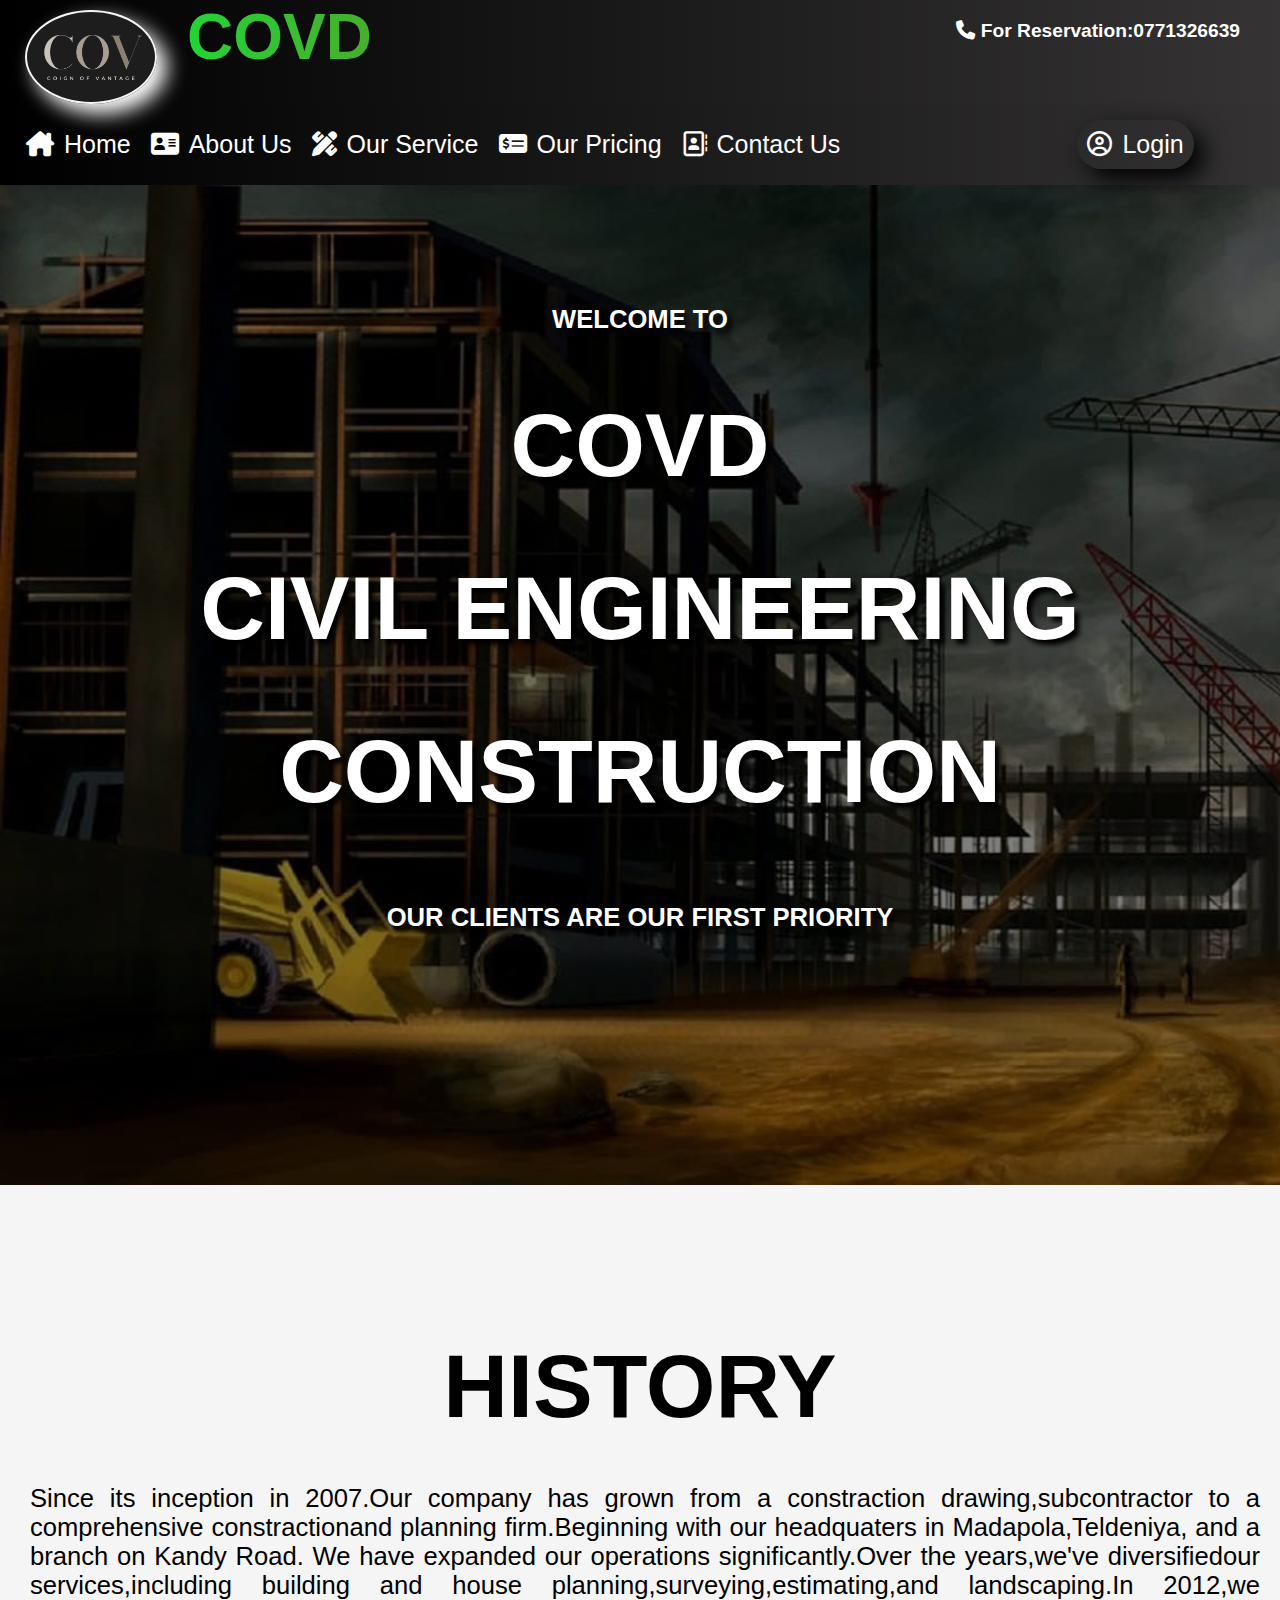
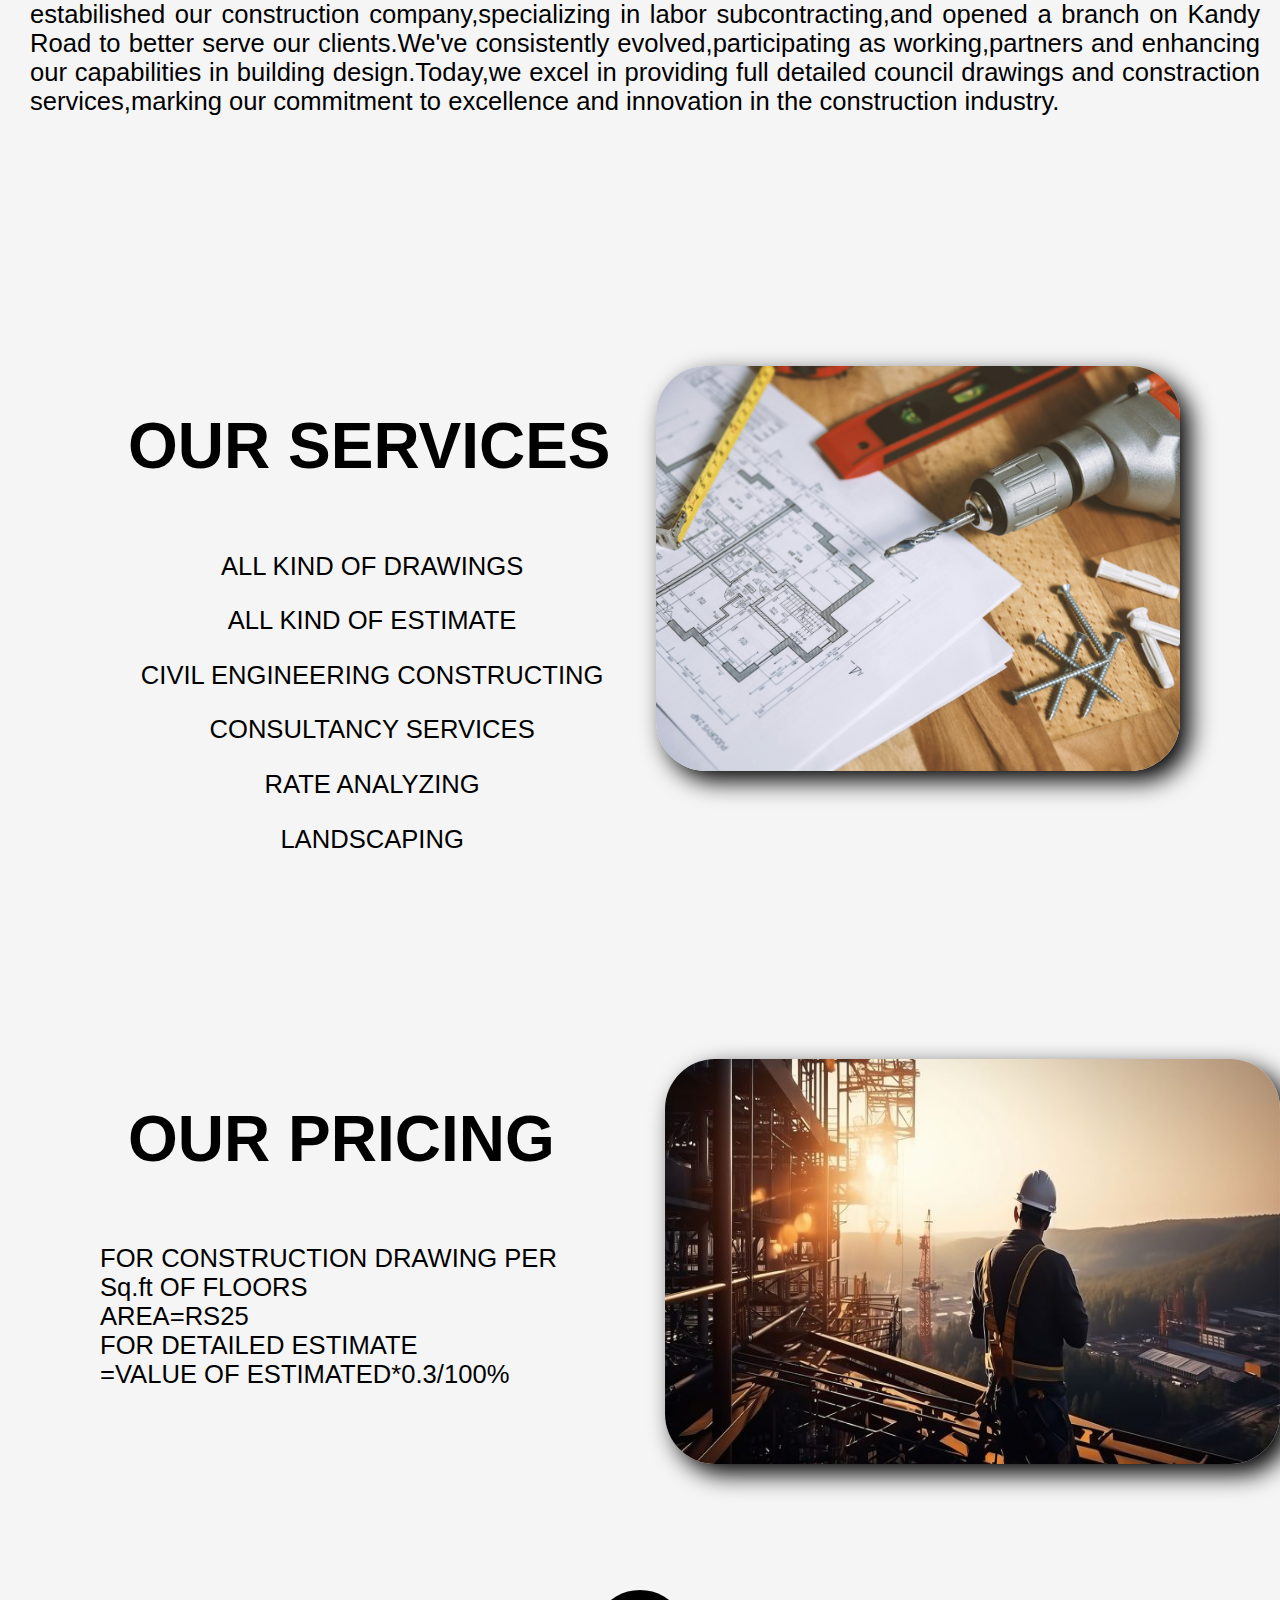
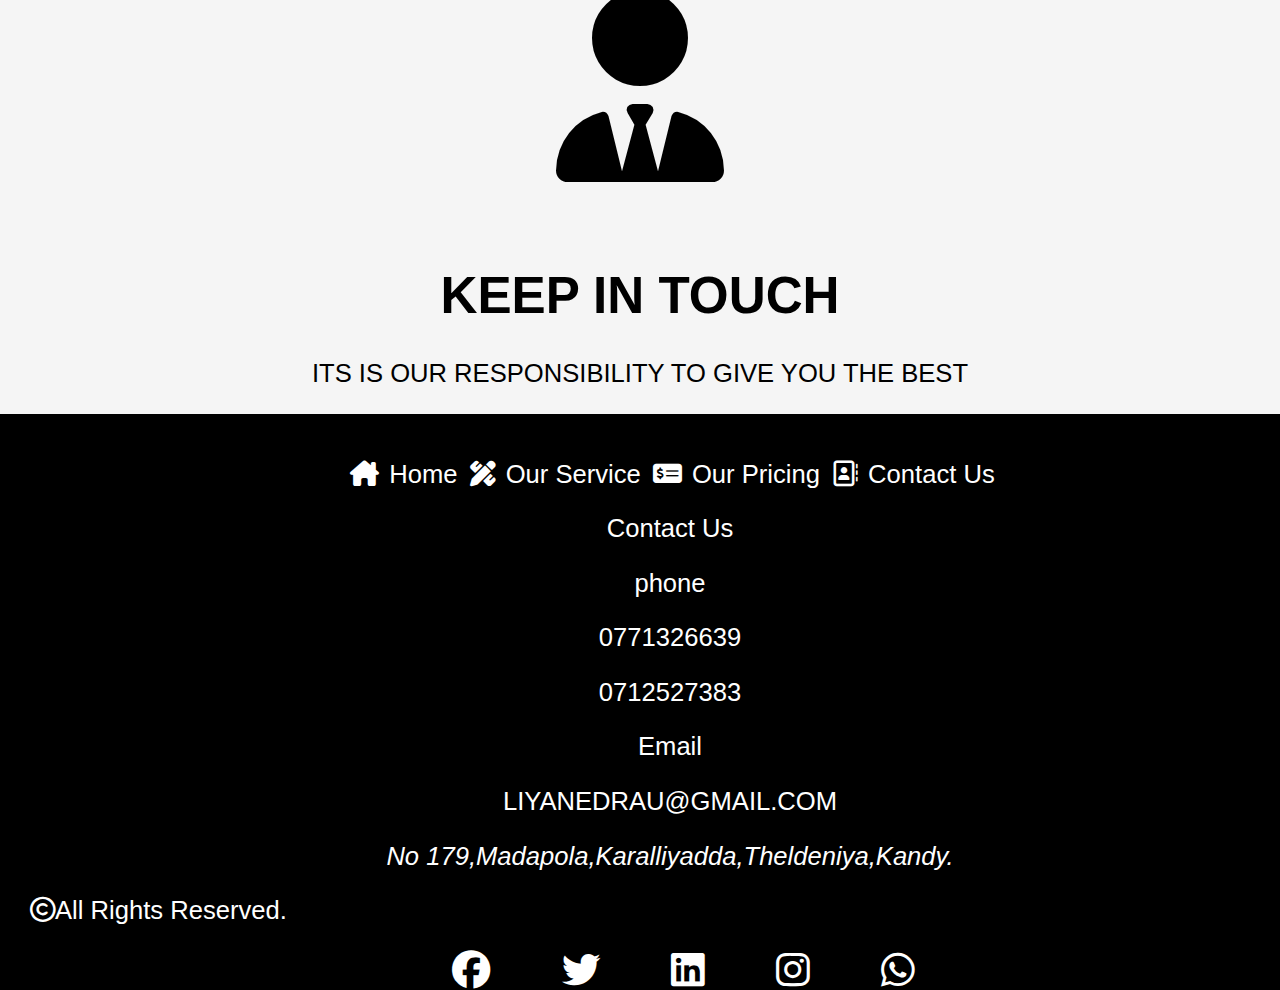
==== commit 4b6981ec: "fourth commit" ====
--- a/Web/index.html
+++ b/Web/index.html
@@ -1,237 +1,235 @@
 <!DOCTYPE html>
 <html lang="en">
-  <head>
-    <meta charset="UTF-8" />
-    <meta name="viewport" content="width=device-width, initial-scale=1.0" />
-    <title>COVD</title>
-    <!-- External style sheet link -->
-    <link rel="stylesheet" href="style.css" />
-    <!-- Icons link import -->
-    <link
-      rel="stylesheet"
-      href="https://cdnjs.cloudflare.com/ajax/libs/font-awesome/6.5.1/css/all.min.css"
-    />
-  </head>
-  <body id="mainbody">
-    <div class="header">
-      <div class="logo">
-        <div id="clogo" class="clogo"></div>
-        <div id="companyname">COVD</div>
-        <div id="res">
-          <i class="fa-solid fa-phone"></i>
-          For Reservation:0771326639
+
+<head>
+  <meta charset="UTF-8" />
+  <meta name="viewport" content="width=device-width, initial-scale=1.0" />
+  <title>COVD</title>
+  <!-- External style sheet link -->
+  <link rel="stylesheet" href="style.css" />
+  <!-- Icons link import -->
+  <link rel="stylesheet" href="https://cdnjs.cloudflare.com/ajax/libs/font-awesome/6.5.1/css/all.min.css" />
+</head>
+
+<body id="mainbody">
+  <div class="header">
+    <div class="logo">
+      <div id="clogo" class="clogo"></div>
+      <div id="companyname">COVD</div>
+      <div id="res">
+        <i class="fa-solid fa-phone"></i>
+        For Reservation:0771326639
+      </div>
+    </div>
+    <nav id="nav1">
+      <a href="#mainbody"><i class="fa-solid fa-house-chimney"></i>Home</a>
+      <a href="#history"><i class="fa-solid fa-address-card"></i>About Us</a>
+      <a href="#services"><i class="fa-solid fa-pen-ruler"></i>Our Service</a>
+      <a href="#price1"><i class="fa-solid fa-money-check-dollar"></i>Our Pricing</a>
+      <a href="#contact"><i class="fa-regular fa-address-book"></i>Contact Us</a>
+      <a href="#loginbtn" id="loginbutton1"><label for="show" class="show-btn" id="loginbtn"><i
+            class="fa-regular fa-circle-user"></i>Login</label></a>
+    </nav>
+  </div>
+
+
+  <!-- Login form -->
+  <div id="main">
+    <input type="checkbox" id="show">
+    <!-- <label for="show" class="show-btn" id="loginbtn"><i class="fa-regular fa-circle-user"></i>login</label> -->
+    <div class="contain" id="contain">
+      <form action="" class="f" name="Home" id="Home">
+        <div><label for="show" id="closebtn" class="closebtn" title="close"><i class="fa fa-times"
+              aria-hidden="true"></i></label></div>
+        <div id="logincontainer">
+          <h1>Login</h1>
+          <div id="emailcontainer" class="data">
+            <label for="" id="emaillabel" class="label3"><i class="fa-solid fa-envelope"></i>Email</label>
+            <input type="text" id="emailtext" name="emailtext" placeholder="asd@gmail.com">
+            <div class="error" id="error"></div>
+          </div>
+          <div id="passwordcontainer" class="data">
+            <label for="" id="passwordlabel" class="label3"><i class="fa-solid fa-lock"></i>Passsword</label>
+            <input type="password" id="passwordtext" placeholder="********">
+            <div class="error"></div>
+          </div>
+          <button id="loginbutton" type="submit" value="submit">Login</button>
+          <div id="registerlabel" class="llabel">Don't have an Account?<span id="registerspan" onclick="hide()">Sign
+              up</span></div>
+        </div>
+      </form>
+
+
+      <!-- Register Form -->
+      <form action="" class="registerform" name="registerform" id="registerform">
+        <!-- <div><label for="show" id="closebtn" class="closebtn" title="close"><i class="fa fa-times" aria-hidden="true"></i></label></div> -->
+        <!-- <div><label for="show1" id="closebtn1" class="closebtn1" title="close1" onclick="close1()"><i class="fa fa-times" aria-hidden="true"></i></label></div> -->
+
+        <div id="registercontainer">
+          <h1>Register</h1>
+          <div id="regemailcontainer" class="regemailcontainer">
+            <label for="" id="reemaillabel" class="registerlabel"><i class="fa-solid fa-envelope"></i>Email</label>
+            <input type="text" id="reemailtext" class="regtextbox" placeholder="asd@gmail.com">
+            <div class="error"></div>
+          </div>
+          <div id="Namecontainer" class="Namecontainer">
+            <label for="" id="Namelabel" class="registerlabel"><i class="fa-solid fa-user"></i>User Name</label>
+            <input type="text" id="Nametext" class="regtextbox" placeholder="asd">
+            <div class="error"></div>
+          </div>
+          <div id="repasswordcontainer" class="repasswordcontainer">
+            <label for="" id="repasswordlabel" class="registerlabel"><i class="fa-solid fa-lock"></i>Passsword</label>
+            <input type="password" id="repasswordtext" class="regtextbox" placeholder="********">
+            <div class="error"></div>
+          </div>
+          <div id="contactcontainer" class="contactcontainer">
+            <label for="" id="contactlabel" class="registerlabel"><i class="fa-solid fa-mobile-screen"></i>Contact
+              number</label>
+            <input type="text" id="contacttext" class="regtextbox" placeholder="07********">
+            <div class="error"></div>
+          </div>
+          <button id="registerbutton" type="submit" value="submit">Register</button>
+        </div>
+        <div id="loginlabel2">Already have an Account?<span id="loginlabel2" onclick="hide1()">Login</span></div>
+
+      </form>
+    </div>
+  </div>
+
+  <!-- landing page -->
+  <div class="landing" id="home">
+    <div class="heading" id="heading">
+      <h3 class="heading3">WELCOME TO</h3>
+      <h1 class="heading2">COVD</h1>
+      <h1 class="heading2">CIVIL ENGINEERING</h1>
+      <h1 class="heading2">CONSTRUCTION</h1>
+      <h3 class="heading3">OUR CLIENTS ARE OUR FIRST PRIORITY</h3>
+    </div>
+  </div>
+  </div>
+  <div class="body1" id="body1">
+    <div id="history">
+      <h1 id="historyheading">HISTORY</h1>
+      <p id="para1">
+        Since its inception in 2007.Our company has grown from a constraction
+        drawing,subcontractor to a comprehensive constractionand planning
+        firm.Beginning with our headquaters in Madapola,Teldeniya, and a
+        branch on Kandy Road. We have expanded our operations
+        significantly.Over the years,we've diversifiedour services,including
+        building and house planning,surveying,estimating,and landscaping.In
+        2012,we estabilished our construction company,specializing in labor
+        subcontracting,and opened a branch on Kandy Road to better serve our
+        clients.We've consistently evolved,participating as working,partners
+        and enhancing our capabilities in building design.Today,we excel in
+        providing full detailed council drawings and constraction
+        services,marking our commitment to excellence and innovation in the
+        construction industry.
+      </p>
+    </div>
+    <div id="services" class="services">
+      <div id="tag">
+        <h1 id="serheading">OUR SERVICES</h1>
+        <div id="list">
+          <p>ALL KIND OF DRAWINGS</p>
+          <p>ALL KIND OF ESTIMATE</p>
+          <p>CIVIL ENGINEERING CONSTRUCTING</p>
+          <p>CONSULTANCY SERVICES</p>
+          <p>RATE ANALYZING</p>
+          <p>LANDSCAPING</p>
         </div>
       </div>
-      <nav id="nav1">
-        <a href="#mainbody"><i class="fa-solid fa-house-chimney"></i>Home</a>
-        <a href="#history"><i class="fa-solid fa-address-card"></i>About Us</a>
-        <a href="#services"><i class="fa-solid fa-pen-ruler"></i>Our Service</a>
-        <a href="#price1"
-          ><i class="fa-solid fa-money-check-dollar"></i>Our Pricing</a
-        >
-        <a href="#contact"
-          ><i class="fa-regular fa-address-book"></i>Contact Us</a
-        >
-        <a href="#loginbtn" id="loginbutton1"><label for="show" class="show-btn" id="loginbtn"><i class="fa-regular fa-circle-user"></i>Login</label></a>
-      </nav>
-      </div>
-
-
-      <!-- Login form -->
-      <div id="main">
-        <input type="checkbox" id="show">
-        <!-- <label for="show" class="show-btn" id="loginbtn"><i class="fa-regular fa-circle-user"></i>login</label> -->
-        <div class="contain" id="contain">
-          <form action="" class="f" name="Home" id="Home">
-            <div><label for="show" id="closebtn" class="closebtn" title="close"><i class="fa fa-times" aria-hidden="true"></i></label></div>
-            <div id="logincontainer">
-              <h1>Login</h1>
-              <div id="emailcontainer" class="data">
-                  <label for="" id="emaillabel" class="label3"><i class="fa-solid fa-envelope"></i>Email</label>
-                  <input type="text" id="emailtext">
-              </div>
-              <div id="passwordcontainer" class="data">
-                  <label for="" id="passwordlabel" class="label3"><i class="fa-solid fa-lock"></i>Passsword</label>
-                  <input type="password" id="passwordtext">
-              </div>
-              <button id="loginbutton">Login</button>
-              <div id="registerlabel" class="llabel">Don't have an Account?<span id="registerspan" onclick="hide()">Sign up</span></div>
-            </div>  
-          </form>
-
-
-          <!-- Register Form -->
-          <form action="" class="registerform" name="registerform" id="registerform">
-            <!-- <div><label for="show" id="closebtn" class="closebtn" title="close"><i class="fa fa-times" aria-hidden="true"></i></label></div> -->
-            <!-- <div><label for="show1" id="closebtn1" class="closebtn1" title="close1" onclick="close1()"><i class="fa fa-times" aria-hidden="true"></i></label></div> -->
-            
-            <div id="registercontainer">
-              <h1>Register</h1>
-              <div id="regemailcontainer" class="regemailcontainer">
-                  <label for="" id="reemaillabel" class="registerlabel"><i class="fa-solid fa-envelope"></i>Email</label>
-                  <input type="text" id="reemailtext" class="regtextbox">
-              </div>
-              <div id="Namecontainer" class="Namecontainer">
-                <label for="" id="Namelabel"class="registerlabel"><i class="fa-solid fa-user"></i>User Name</label>
-                <input type="text" id="Nametext" class="regtextbox" >
-            </div>
-              <div id="repasswordcontainer" class="repasswordcontainer">
-                  <label for="" id="repasswordlabel" class="registerlabel"><i class="fa-solid fa-lock"></i>Passsword</label>
-                  <input type="password" id="repasswordtext" class="regtextbox" >
-              </div>
-              <div id="contactcontainer" class="contactcontainer">
-                <label for="" id="contactlabel"class="registerlabel"><i class="fa-solid fa-mobile-screen"></i>Contact number</label>
-                <input type="text" id="contacttext" class="regtextbox">
-            </div>
-              <button id="registerbutton">Register</button>
-            </div>  
-            <div id="loginlabel2">Already have an Account?<span id="loginlabel2" onclick="hide1()">Login</span></div>
-            
-          </form>
-        </div>
-      </div>
-
-      <!-- landing page -->
-      <div class="landing" id="home">
-        <div class="heading" id="heading">
-          <h3 class="heading3">WELCOME TO</h3>
-          <h1 class="heading2">COVD</h1>
-          <h1 class="heading2">CIVIL ENGINEERING</h1>
-          <h1 class="heading2">CONSTRUCTION</h1>
-          <h3 class="heading3">OUR CLIENTS ARE OUR FIRST PRIORITY</h3>
-        </div>
-      </div>
-    </div>
-    <div class="body1" id="body1">
-      <div id="history">
-        <h1 id="historyheading">HISTORY</h1>
-        <p id="para1">
-          Since its inception in 2007.Our company has grown from a constraction
-          drawing,subcontractor to a comprehensive constractionand planning
-          firm.Beginning with our headquaters in Madapola,Teldeniya, and a
-          branch on Kandy Road. We have expanded our operations
-          significantly.Over the years,we've diversifiedour services,including
-          building and house planning,surveying,estimating,and landscaping.In
-          2012,we estabilished our construction company,specializing in labor
-          subcontracting,and opened a branch on Kandy Road to better serve our
-          clients.We've consistently evolved,participating as working,partners
-          and enhancing our capabilities in building design.Today,we excel in
-          providing full detailed council drawings and constraction
-          services,marking our commitment to excellence and innovation in the
-          construction industry.
+      <div class="img"></div>
+    </div>
+
+    <div class="price1" id="price1">
+      <div id="price">
+        <h1 id="prheading">OUR PRICING</h1>
+        <p>
+          FOR CONSTRUCTION DRAWING PER Sq.ft OF FLOORS <br />AREA=RS25 <br />
+          FOR DETAILED ESTIMATE <br />
+          =VALUE OF ESTIMATED*0.3/100%
         </p>
       </div>
-      <div id="services" class="services">
-        <div id="tag">
-          <h1 id="serheading">OUR SERVICES</h1>
-          <div id="list">
-            <p>ALL KIND OF DRAWINGS</p>
-            <p>ALL KIND OF ESTIMATE</p>
-            <p>CIVIL ENGINEERING CONSTRUCTING</p>
-            <p>CONSULTANCY SERVICES</p>
-            <p>RATE ANALYZING</p>
-            <p>LANDSCAPING</p>
-          </div>
-        </div>
-        <div class="img"></div>
-      </div>
-
-      <div class="price1" id="price1">
-        <div id="price">
-          <h1 id="prheading">OUR PRICING</h1>
-          <p>
-            FOR CONSTRUCTION DRAWING PER Sq.ft OF FLOORS <br />AREA=RS25 <br />
-            FOR DETAILED ESTIMATE <br />
-            =VALUE OF ESTIMATED*0.3/100%
-          </p>
-        </div>
-        <div class="pimg" id="pimg"></div>
-      </div>
-
-      <div class="touch" id="touch">
-        <p id="ulogo"><i class="fa-solid fa-user-tie"></i></p>
-        <h1 id="theading">KEEP IN TOUCH</h1>
-        <p>ITS IS OUR RESPONSIBILITY TO GIVE YOU THE BEST</p>
-      </div>
-    </div>
-
-    <footer class="foot">
-      <div class="fcont" id="contact">
-        <p>
-          <a href="#mainbody"><i class="fa-solid fa-house-chimney"></i>Home</a>
-          <a href="#services"
-            ><i class="fa-solid fa-pen-ruler"></i>Our Service</a
-          >
-          <a href="#price1"
-            ><i class="fa-solid fa-money-check-dollar"></i>Our Pricing</a
-          >
-          <a href="#contact"
-            ><i class="fa-regular fa-address-book"></i>Contact Us</a
-          >
-          <a href=""><i class="fa-regular fa-circle-user"></i>Login</a>
-        </p>
-        <p>Contact Us</p>
-        <p>phone</p>
-        <p>0771326639</p>
-        <p>0712527383</p>
-        <p>Email</p>
-        <p>LIYANEDRAU@GMAIL.COM</p>
-        <address>No 179,Madapola,Karalliyadda,Theldeniya,Kandy.</address>
-      </div>
-      <p><i class="fa-regular fa-copyright"></i>All Rights Reserved.</p>
-      <div class="social" id="social">
-        <a href=""><i class="fa-brands fa-facebook"></i></a>
-        <a href=""><i class="fa-brands fa-twitter"></i></a>
-        <a href=""><i class="fa-brands fa-linkedin"></i></a>
-        <a href=""><i class="fa-brands fa-instagram"></i></a>
-      </div>
-    </footer>
-
-
-
-
-
-
-
-<script>
-  var x=document.getElementById('registerform');
-  var y=0;
-  
-  var a=document.getElementById('Home');
-  var b=0;
-
-  //  var c=document.getElementById('contain');
-  // var d=0;
-  
-
-  function hide(){
-    if(y==1){
-      x.style.display='block';
-      a.style.display='none';
-      y=0;
-    }else{
-      x.style.display='none';
-      y=1;
+      <div class="pimg" id="pimg"></div>
+    </div>
+
+    <div class="touch" id="touch">
+      <p id="ulogo"><i class="fa-solid fa-user-tie"></i></p>
+      <h1 id="theading">KEEP IN TOUCH</h1>
+      <p>ITS IS OUR RESPONSIBILITY TO GIVE YOU THE BEST</p>
+    </div>
+  </div>
+
+  <footer class="foot">
+    <div class="fcont" id="contact">
+      <p>
+        <a href="#mainbody"><i class="fa-solid fa-house-chimney"></i>Home</a>
+        <a href="#services"><i class="fa-solid fa-pen-ruler"></i>Our Service</a>
+        <a href="#price1"><i class="fa-solid fa-money-check-dollar"></i>Our Pricing</a>
+        <a href="#contact"><i class="fa-regular fa-address-book"></i>Contact Us</a>
+        <!-- <a href=""><i class="fa-regular fa-circle-user"></i>Login</a> -->
+      </p>
+      <p>Contact Us</p>
+      <p>phone</p>
+      <p>0771326639</p>
+      <p>0712527383</p>
+      <p>Email</p>
+      <p>LIYANEDRAU@GMAIL.COM</p>
+      <address>No 179,Madapola,Karalliyadda,Theldeniya,Kandy.</address>
+    </div>
+    <p><i class="fa-regular fa-copyright"></i>All Rights Reserved.</p>
+    <div class="social" id="social">
+      <a href="https://www.facebook.com/profile.php?id=100064985920179&mibextid=ZbWKwL" target="_blank"><i
+          class="fa-brands fa-facebook"></i></a>
+      <a href=""><i class="fa-brands fa-twitter"></i></a>
+      <a href=""><i class="fa-brands fa-linkedin"></i></a>
+      <a href=""><i class="fa-brands fa-instagram"></i></a>
+      <a href=""><i class="fa-brands fa-whatsapp"></i></a>
+    </div>
+  </footer>
+
+
+
+
+
+
+
+  <script>
+    var x = document.getElementById('registerform');
+    var y = 0;
+
+    var a = document.getElementById('Home');
+    var b = 0;
+
+    //  var c=document.getElementById('contain');
+    // var d=0;
+
+
+    function hide() {
+      if (y == 1) {
+        x.style.display = 'block';
+        a.style.display = 'none';
+        y = 0;
+      } else {
+        x.style.display = 'none';
+        y = 1;
+      }
     }
-  }
-
-  function hide1(){
-    if(b==1){
-      a.style.display='block';
-      x.style.display='none';
-      b=0;
-    }else{
-      a.style.display='none';
-      b=1;
+
+    function hide1() {
+      if (b == 1) {
+        a.style.display = 'block';
+        x.style.display = 'none';
+        b = 0;
+      } else {
+        a.style.display = 'none';
+        b = 1;
+      }
     }
-  }
-
-  // function close1(){
-    
-  // }
-
-  setTimeout("close1",300);
-</script>
-
-  </body>
-</html>
+  </script>
+
+  <script src="formvalidate.js"></script>
+
+</body>
+
+</html>--- a/Web/style.css
+++ b/Web/style.css
@@ -44,7 +44,7 @@
     color: var(--white);
     display: flex;
     flex-wrap: wrap;
-    padding: 1em;
+    /* padding: 1em; */
     font-size: 20px;
     font-weight: bolder;
     background: var(--gradiant);
@@ -54,7 +54,8 @@
      position: -webkit-sticky;
     position: sticky; 
     top: 0px;
-    z-index: 1000;/*display picture and contents under the nav bar*/
+    /*display picture and contents under the nav bar */
+    z-index: 1000;
     width: 100%;
 }
 #res{
@@ -81,7 +82,7 @@
 }
 
 .landing{
-    background-image: linear-gradient(rgb(0,0,0,0.5),rgb(0,0,0,0.5)),url(Image/construction-background-03659pnre0vs29gf.jpg);
+    background-image: linear-gradient(rgb(0,0,0,.5),rgb(0,0,0,.5)),url(Image/construction-background-03659pnre0vs29gf.jpg);
     background-size: cover;
     height: 100vh;
     width: 100vw;
@@ -299,6 +300,7 @@
 }
 .img{
     flex: 0.8;
+    border-radius: 50px;
 }
 .price1{
     animation: fade linear both;
@@ -315,6 +317,7 @@
 #pimg{
     flex:1;
     margin-top: 20vh;
+    border-radius: 50px;
 }
 .touch{
     animation: fade linear both;
@@ -413,6 +416,7 @@
     /* flex-wrap: wrap; */
     /* position: fixed; */
     display: block;
+    /* linear-gradient(rgba(0,0,0,.7),rgba(7, 7, 7, 0.2)) */
 }
 
 input[type="checkbox"]{
@@ -443,6 +447,9 @@
     background: transparent;
     border-bottom: 1px solid var(--whitesmoke);
     color: var(--white);
+    padding-left: 20px;
+    padding-top: 20px;
+    padding-bottom: 20px;
 }
 #emailtext:hover,#passwordtext:hover{  
     border:1px solid aqua;
@@ -511,6 +518,7 @@
     border: var(--whitesmoke) solid 2px;
     transition: .5s;
     box-shadow: var(--whitesmoke) 0px 0px 10px 5px;
+    opacity: .9;
     /* z-index: 1000; */
     }
     #nav1{
@@ -522,8 +530,9 @@
 } 
 
 /* mobile screen size login */
- @media screen and (max-width:830px) {
+ @media screen and (max-width:1200px) {
     .contain{
+        opacity: .9;
         text-align: center;
         position: absolute;
         top: 45%;
@@ -643,9 +652,10 @@
     background: transparent;
     border-bottom: 1px solid var(--whitesmoke);
     color: var(--white);
-    margin-bottom: 3vh;
+    margin-bottom: 0vh;
     margin-right:20px;
     margin-left: 30px;
+    padding-left: 10px;
 }
 
 #registercontainer{
@@ -764,6 +774,7 @@
         animation: fade linear both;
         animation-timeline: view();
         animation-range: entry 50% cover 50%;
+        border-radius: 50px;
     }
     #pimg{
         flex: 100%;
@@ -774,6 +785,7 @@
         animation: fade linear both;
         animation-timeline: view();
         animation-range: entry 75% cover 50%;
+        border-radius: 50px;
     }
     #price{
         flex: 100%;
@@ -799,4 +811,58 @@
     .logo{
         width: 100%;
     }
-}+}
+
+
+
+
+
+
+
+
+
+
+
+
+
+
+
+
+
+/* login validation css js*/
+.data .error{
+    color: red;
+    font-size: 1.5vw;
+    margin-top: 5px;
+    font-weight: bolder;
+    text-align: center;
+}
+
+/* .success input{
+    border-color: green;
+    background: transparent;
+}
+.data input{
+    border-color:2px solid red;
+    background: transparent;
+} */
+
+
+
+/* register validation css js*/
+.regemailcontainer .error,.Namecontainer .error,.repasswordcontainer .error,.contactcontainer .error{
+    color: red;
+    font-size: 1.5vw;
+    font-weight: bolder;
+    text-align: center;
+    padding: 10px;
+}
+
+/* .success input{
+    border-color: green;
+    background: transparent;
+}
+.regemailcontainer .Namecontainer .repasswordcontainer .contactcontainer input{
+    border-color:2px solid red;
+    background: transparent;
+} */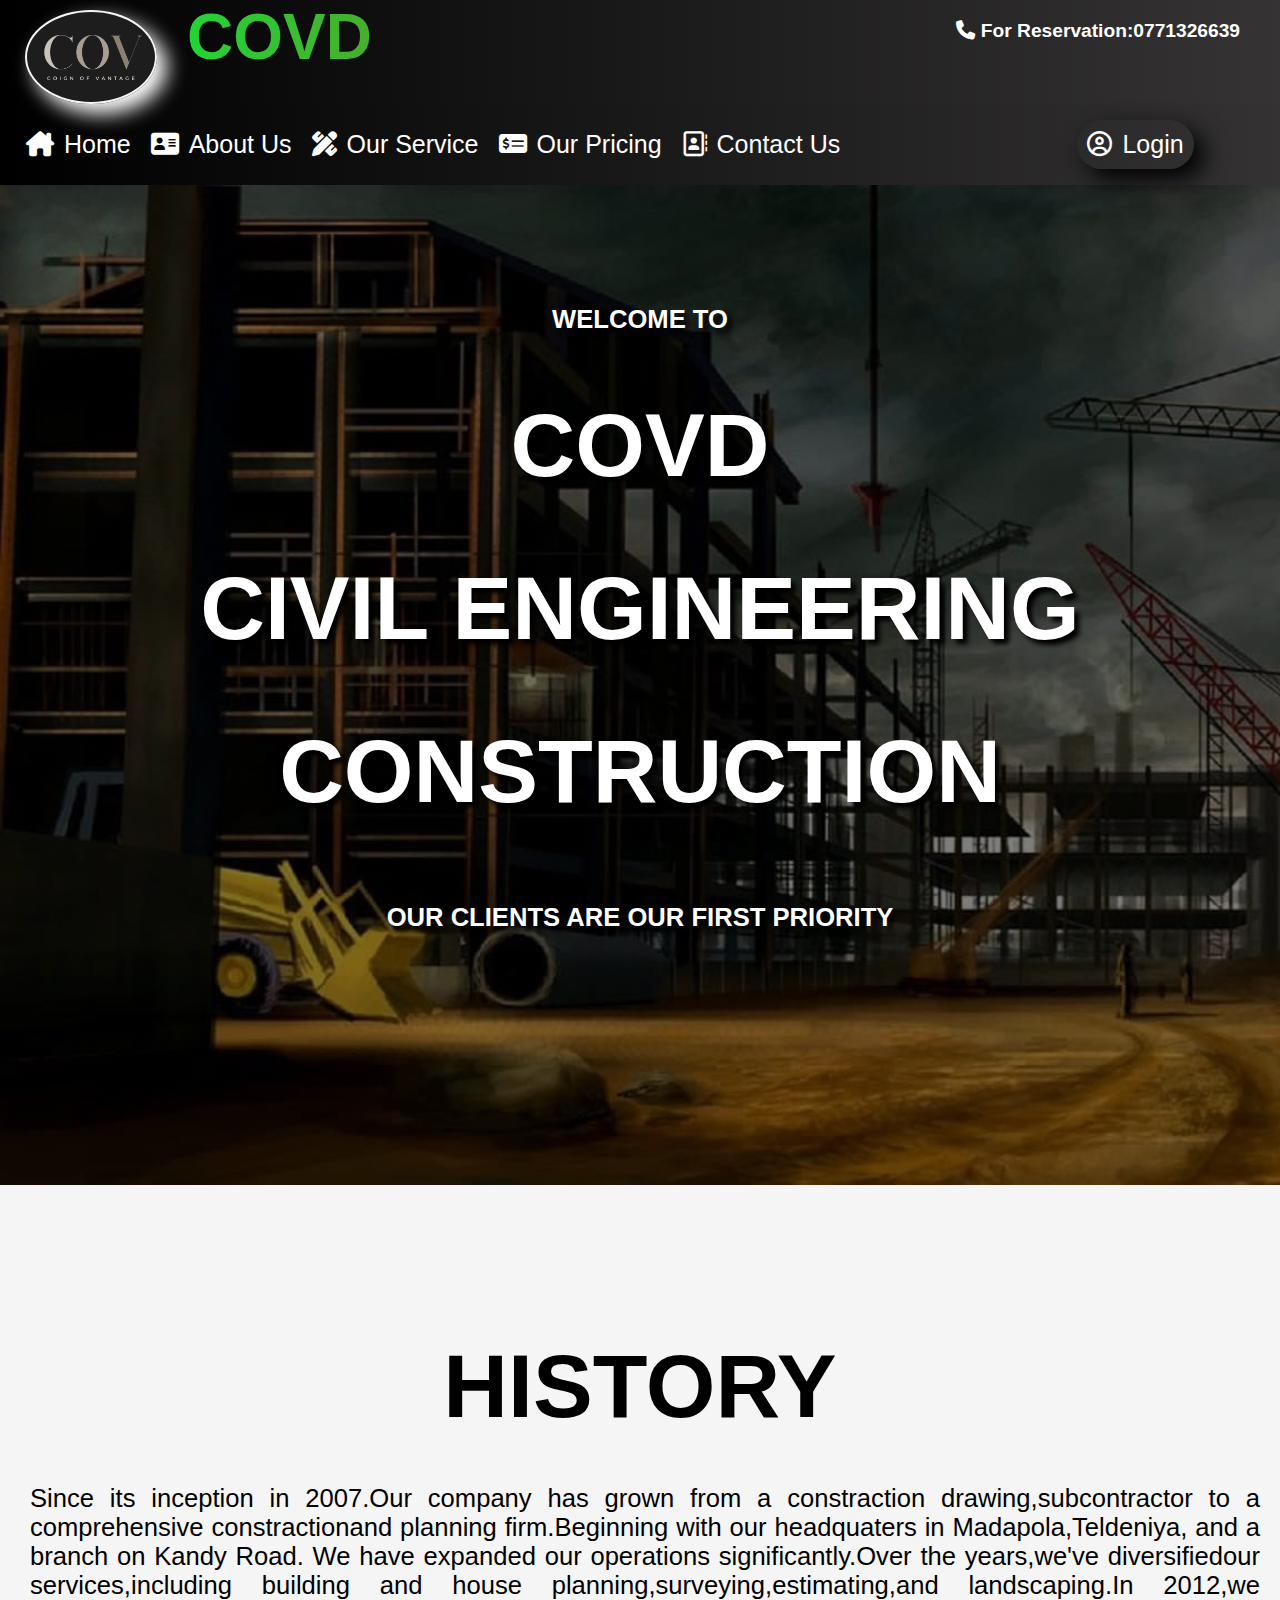
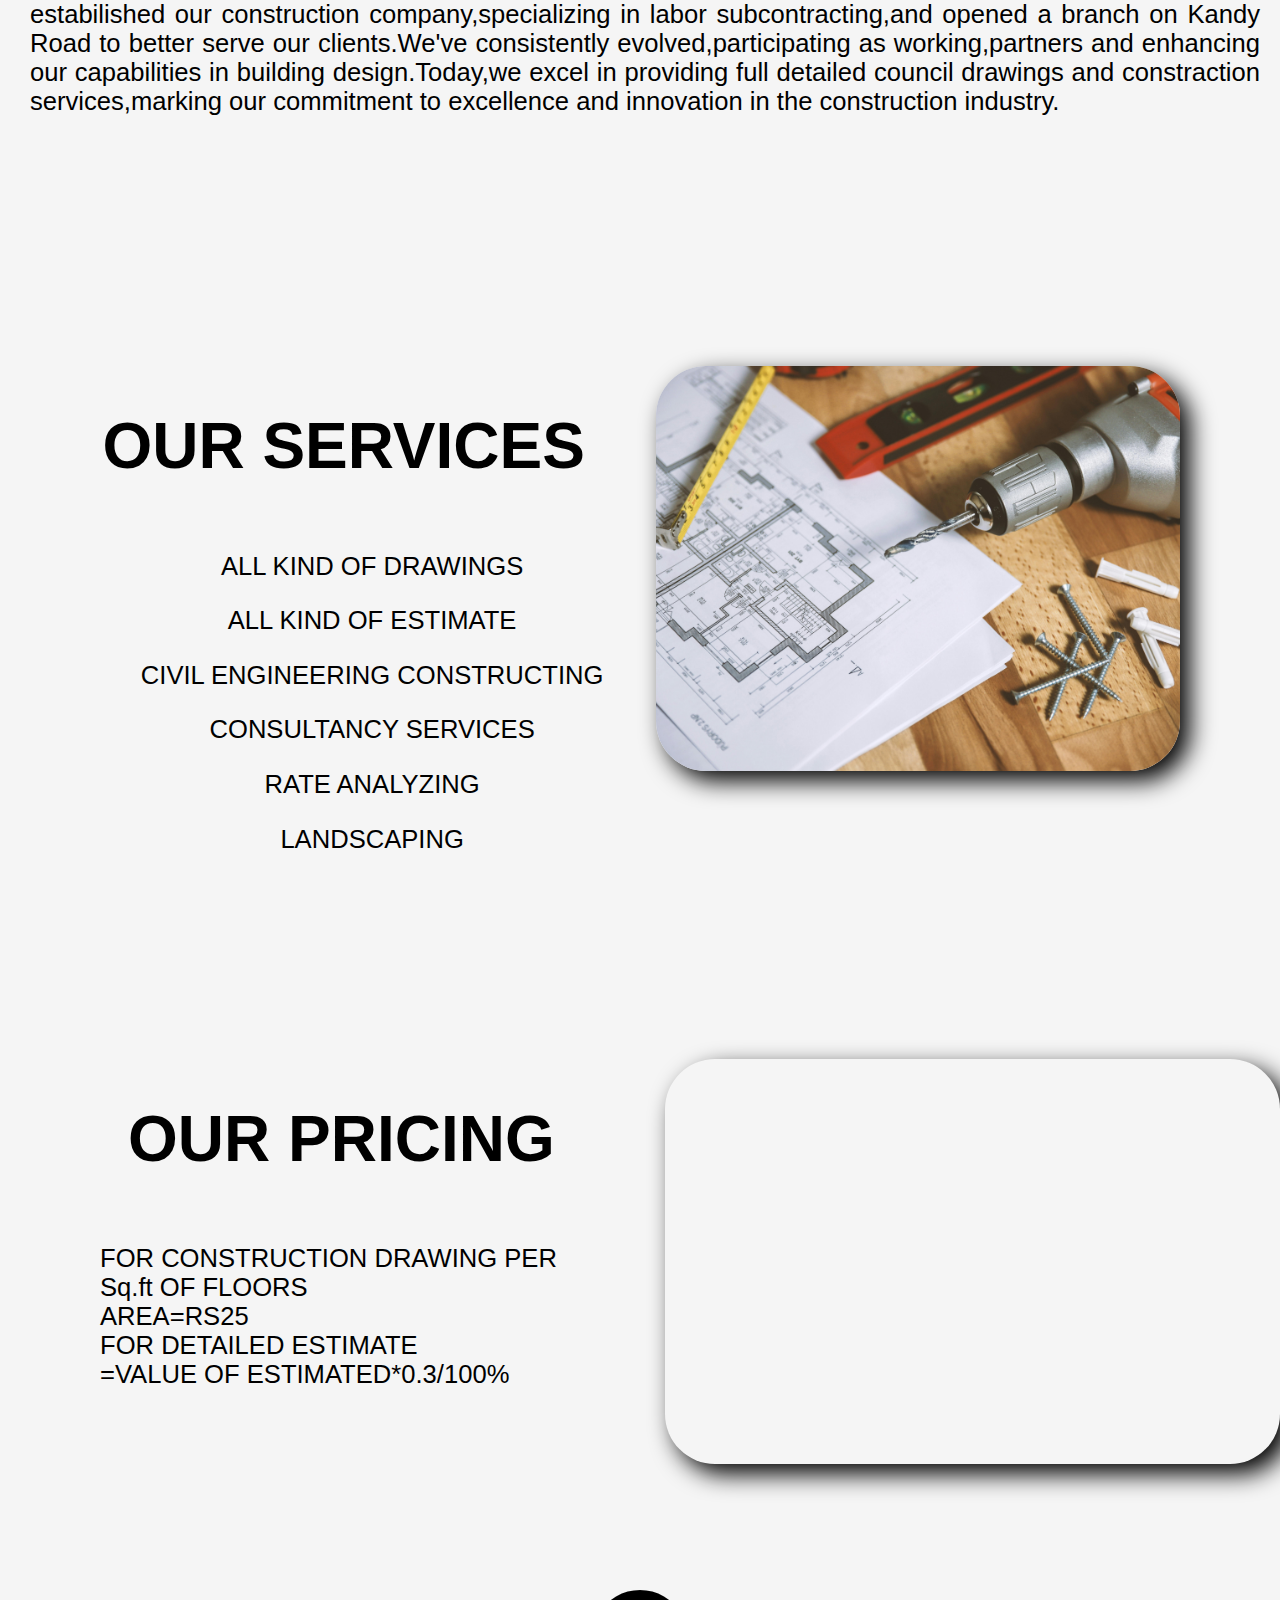
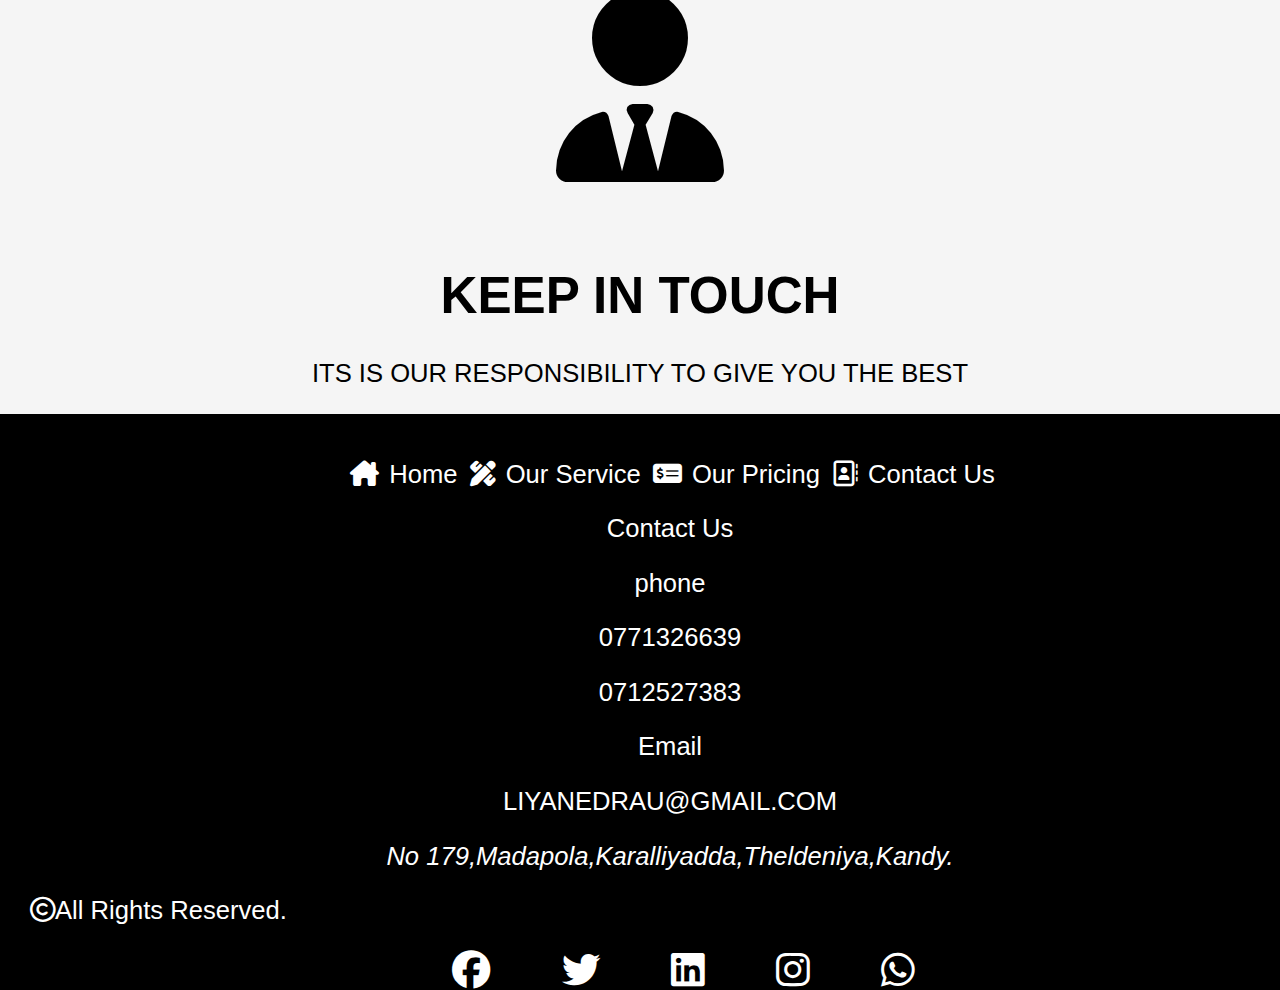
==== commit 30a105b3: "9th commit" ====
--- a/Web/index.html
+++ b/Web/index.html
@@ -4,6 +4,8 @@
 <head>
   <meta charset="UTF-8" />
   <meta name="viewport" content="width=device-width, initial-scale=1.0" />
+  <!-- title logo -->
+  <link rel="icon" href="Image/company logo.png">
   <title>COVD</title>
   <!-- External style sheet link -->
   <link rel="stylesheet" href="style.css" />
@@ -27,18 +29,20 @@
       <a href="#services"><i class="fa-solid fa-pen-ruler"></i>Our Service</a>
       <a href="#price1"><i class="fa-solid fa-money-check-dollar"></i>Our Pricing</a>
       <a href="#contact"><i class="fa-regular fa-address-book"></i>Contact Us</a>
-      <a href="#loginbtn" id="loginbutton1"><label for="show" class="show-btn" id="loginbtn"><i
-            class="fa-regular fa-circle-user"></i>Login</label></a>
+      <!-- <a href="#loginbtn" id="loginbutton1"><label for="show" class="show-btn" id="loginbtn"><i
+            class="fa-regular fa-circle-user"></i>Login</label></a> -->
+            <a href="indexlogin.php" id="loginbutton1"><label class="show-btn" id="loginbtn"><i
+              class="fa-regular fa-circle-user"></i>Login</label></a>
     </nav>
   </div>
 
 
   <!-- Login form -->
   <div id="main">
-    <input type="checkbox" id="show">
+    <!-- <input type="checkbox" id="show"> -->
     <!-- <label for="show" class="show-btn" id="loginbtn"><i class="fa-regular fa-circle-user"></i>login</label> -->
     <div class="contain" id="contain">
-      <form action="" class="f" name="Home" id="Home">
+      <form action="register.php" class="f" name="Home" id="Home" method="POST">
         <div><label for="show" id="closebtn" class="closebtn" title="close"><i class="fa fa-times"
               aria-hidden="true"></i></label></div>
         <div id="logincontainer">
@@ -50,10 +54,10 @@
           </div>
           <div id="passwordcontainer" class="data">
             <label for="" id="passwordlabel" class="label3"><i class="fa-solid fa-lock"></i>Passsword</label>
-            <input type="password" id="passwordtext" placeholder="********">
-            <div class="error"></div>
-          </div>
-          <button id="loginbutton" type="submit" value="submit">Login</button>
+            <input type="password" id="passwordtext" placeholder="********" name="passwordtext">
+            <div class="error"></div>
+          </div>
+          <button id="loginbutton" type="submit" value="submit" name="loginbutton">Login</button>
           <div id="registerlabel" class="llabel">Don't have an Account?<span id="registerspan" onclick="hide()">Sign
               up</span></div>
         </div>
@@ -61,7 +65,7 @@
 
 
       <!-- Register Form -->
-      <form action="" class="registerform" name="registerform" id="registerform">
+      <form action="register.php" class="registerform" name="registerform" id="registerform" method="POST">
         <!-- <div><label for="show" id="closebtn" class="closebtn" title="close"><i class="fa fa-times" aria-hidden="true"></i></label></div> -->
         <!-- <div><label for="show1" id="closebtn1" class="closebtn1" title="close1" onclick="close1()"><i class="fa fa-times" aria-hidden="true"></i></label></div> -->
 
@@ -69,29 +73,28 @@
           <h1>Register</h1>
           <div id="regemailcontainer" class="regemailcontainer">
             <label for="" id="reemaillabel" class="registerlabel"><i class="fa-solid fa-envelope"></i>Email</label>
-            <input type="text" id="reemailtext" class="regtextbox" placeholder="asd@gmail.com">
+            <input type="text" id="reemailtext" class="regtextbox" placeholder="asd@gmail.com" name="reemailtext">
             <div class="error"></div>
           </div>
           <div id="Namecontainer" class="Namecontainer">
             <label for="" id="Namelabel" class="registerlabel"><i class="fa-solid fa-user"></i>User Name</label>
-            <input type="text" id="Nametext" class="regtextbox" placeholder="asd">
+            <input type="text" id="Nametext" class="regtextbox" placeholder="asd" name="Nametext">
             <div class="error"></div>
           </div>
           <div id="repasswordcontainer" class="repasswordcontainer">
             <label for="" id="repasswordlabel" class="registerlabel"><i class="fa-solid fa-lock"></i>Passsword</label>
-            <input type="password" id="repasswordtext" class="regtextbox" placeholder="********">
+            <input type="password" id="repasswordtext" class="regtextbox" placeholder="********" name="repasswordtext">
             <div class="error"></div>
           </div>
           <div id="contactcontainer" class="contactcontainer">
             <label for="" id="contactlabel" class="registerlabel"><i class="fa-solid fa-mobile-screen"></i>Contact
               number</label>
-            <input type="text" id="contacttext" class="regtextbox" placeholder="07********">
-            <div class="error"></div>
-          </div>
-          <button id="registerbutton" type="submit" value="submit">Register</button>
+            <input type="text" id="contacttext" class="regtextbox" placeholder="07********" name="contacttext">
+            <div class="error"></div>
+          </div>
+          <button id="registerbutton" type="submit" value="submit" name="registerbutton">Register</button>
         </div>
         <div id="loginlabel2">Already have an Account?<span id="loginlabel2" onclick="hide1()">Login</span></div>
-
       </form>
     </div>
   </div>
@@ -226,6 +229,22 @@
         b = 1;
       }
     }
+
+
+
+
+
+    // //textbox exit validate
+    // const loginemail = document.querySelector('#emailtext');
+    // const loginpass = document.querySelector('#passwordtext');
+
+    // loginemail.addEventListener('blur', function () {
+      
+    // });
+    // loginpass.addEventListener('blur', function () {
+    //   alert("User exited");
+    // });
+
   </script>
 
   <script src="formvalidate.js"></script>
--- a/Web/style.css
+++ b/Web/style.css
@@ -182,7 +182,7 @@
 }
 #serheading{
     position: relative;
-    left: 10vw;
+    left: 8vw;
     font-size: 5vw;
 }
 #list{
@@ -219,10 +219,10 @@
 .pimg{
     height: 45vh;
     width: 40vw;
-    background-image: url(Image/technology-in-construction-image-800x445.jpeg.jpg);
+    background-image: url(Image/technology-in-construction-image-800x445.jpeg);
     background-size: 100% 100%;
     box-shadow: var(--black) 10px 10px 24px;
-    animation:changeImage 10s infinite;
+    animation:changeImage 20s infinite;
     margin-left: 50px;
    /* border: 2px solid var(--black);*/
 }
@@ -318,6 +318,7 @@
     flex:1;
     margin-top: 20vh;
     border-radius: 50px;
+    animation:changeImage 20s infinite;
 }
 .touch{
     animation: fade linear both;
@@ -410,17 +411,6 @@
 
 .show-btn{
     cursor: pointer;
-}
-#show:checked ~ .contain{
-    /* display: flex; */
-    /* flex-wrap: wrap; */
-    /* position: fixed; */
-    display: block;
-    /* linear-gradient(rgba(0,0,0,.7),rgba(7, 7, 7, 0.2)) */
-}
-
-input[type="checkbox"]{
-    display: none;
 }
 
 #logincontainer h1{
@@ -739,19 +729,29 @@
 /* Image slider animation */
 @keyframes changeImage{
     0%{
-        background-image: url(Image/technology-in-construction-image-800x445.jpeg.jpg);
+        background: url(Image/technology-in-construction-image-800x445.jpeg.jpg);
+        background-size: cover;
+        background-position: center;
     }
     25%{
-        background-image: url(Image/628268cc7d20506f6307dab83f843b97.jpg);
+        background: url(Image/628268cc7d20506f6307dab83f843b97.jpg);
+        background-size: cover;
+        background-position: center;
     }
     50%{
-        background-image: url(Image/195869-nomryjdgor-1699964440.jpg);
+        background: url(Image/195869-nomryjdgor-1699964440.jpg);
+        background-size: cover;
+        background-position: center;
     }
     75%{
-        background-image: url(Image/628268cc7d20506f6307dab83f843b97.jpg);
+        background: url(Image/628268cc7d20506f6307dab83f843b97.jpg);
+        background-size: cover;
+        background-position: center;
     }
     100%{
-        background-image: url(Image/technology-in-construction-image-800x445.jpeg.jpg);
+        background: url(Image/technology-in-construction-image-800x445.jpeg.jpg);
+        background-size: cover;
+        background-position: center;
     }
 }
 /* website scroll fade */
@@ -775,6 +775,7 @@
         animation-timeline: view();
         animation-range: entry 50% cover 50%;
         border-radius: 50px;
+    /* animation:changeImage 20s infinite; */
     }
     #pimg{
         flex: 100%;
@@ -786,6 +787,7 @@
         animation-timeline: view();
         animation-range: entry 75% cover 50%;
         border-radius: 50px;
+    animation:changeImage 20s infinite;
     }
     #price{
         flex: 100%;
@@ -865,4 +867,66 @@
 .regemailcontainer .Namecontainer .repasswordcontainer .contactcontainer input{
     border-color:2px solid red;
     background: transparent;
-} */+} */
+
+
+
+
+
+
+
+
+
+
+
+
+
+
+
+
+
+
+
+
+
+/* final Media queries for mobile devices */
+@media screen and (max-width: 767px) {
+    #clogo {
+        height: 6vh;
+        width: 10vw;
+        margin-top: 10px;
+    }
+    #companyname {
+        font-size: 6vw;
+        padding-top: 0px;
+        margin-left: 0px;
+        margin-top: 15px;
+    }
+    #res {
+        font-size: 15px;
+        padding-right: 20px;
+        padding-top: 10px;
+        text-align: right;
+        margin-right: 150px;
+    }
+    
+   #heading,#history{
+    margin-right: 90px;
+   }
+   #para1{
+    margin-right: 40px;
+   }
+   .img{
+    margin-left: 0;
+   }
+   #pimg{
+    margin-left: -100px;
+   }
+   #contact{
+    margin-right: 160px;
+   }
+   #touch{
+    margin-right: 100px;
+   }
+   
+}